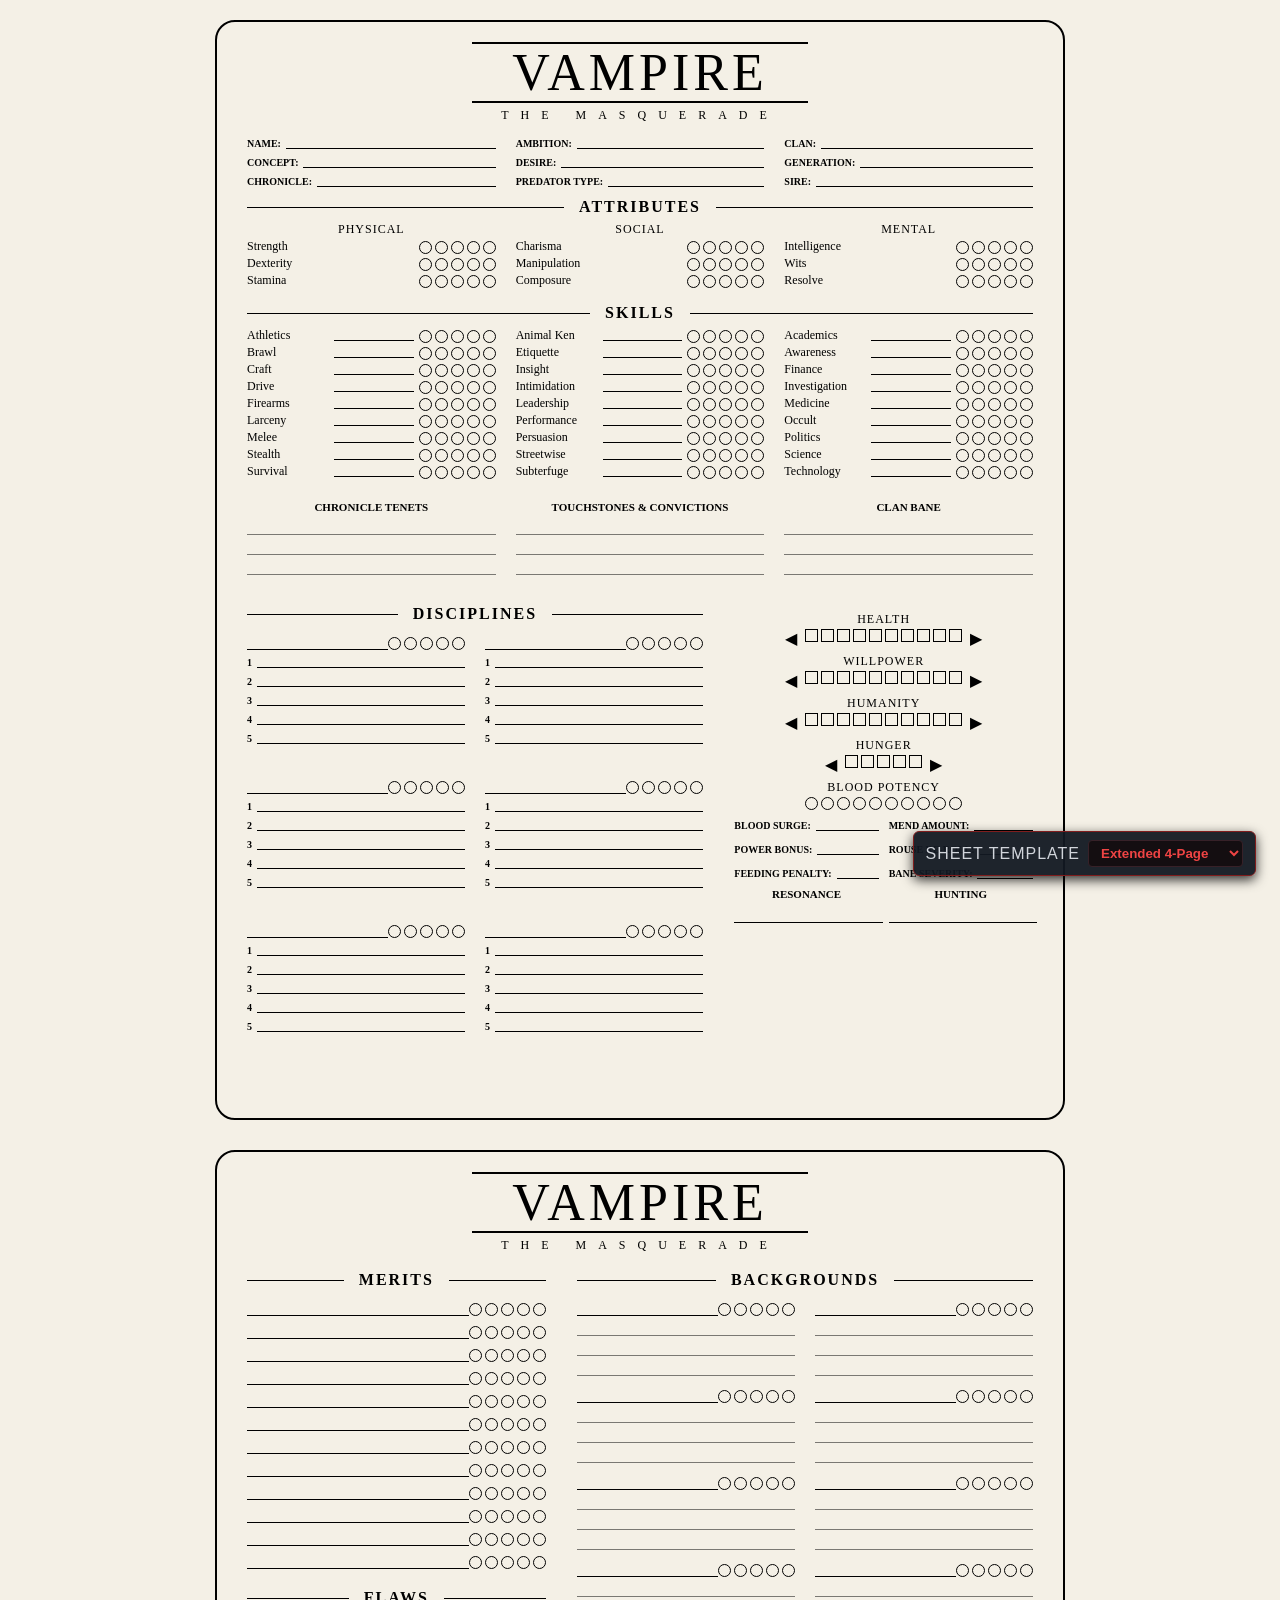
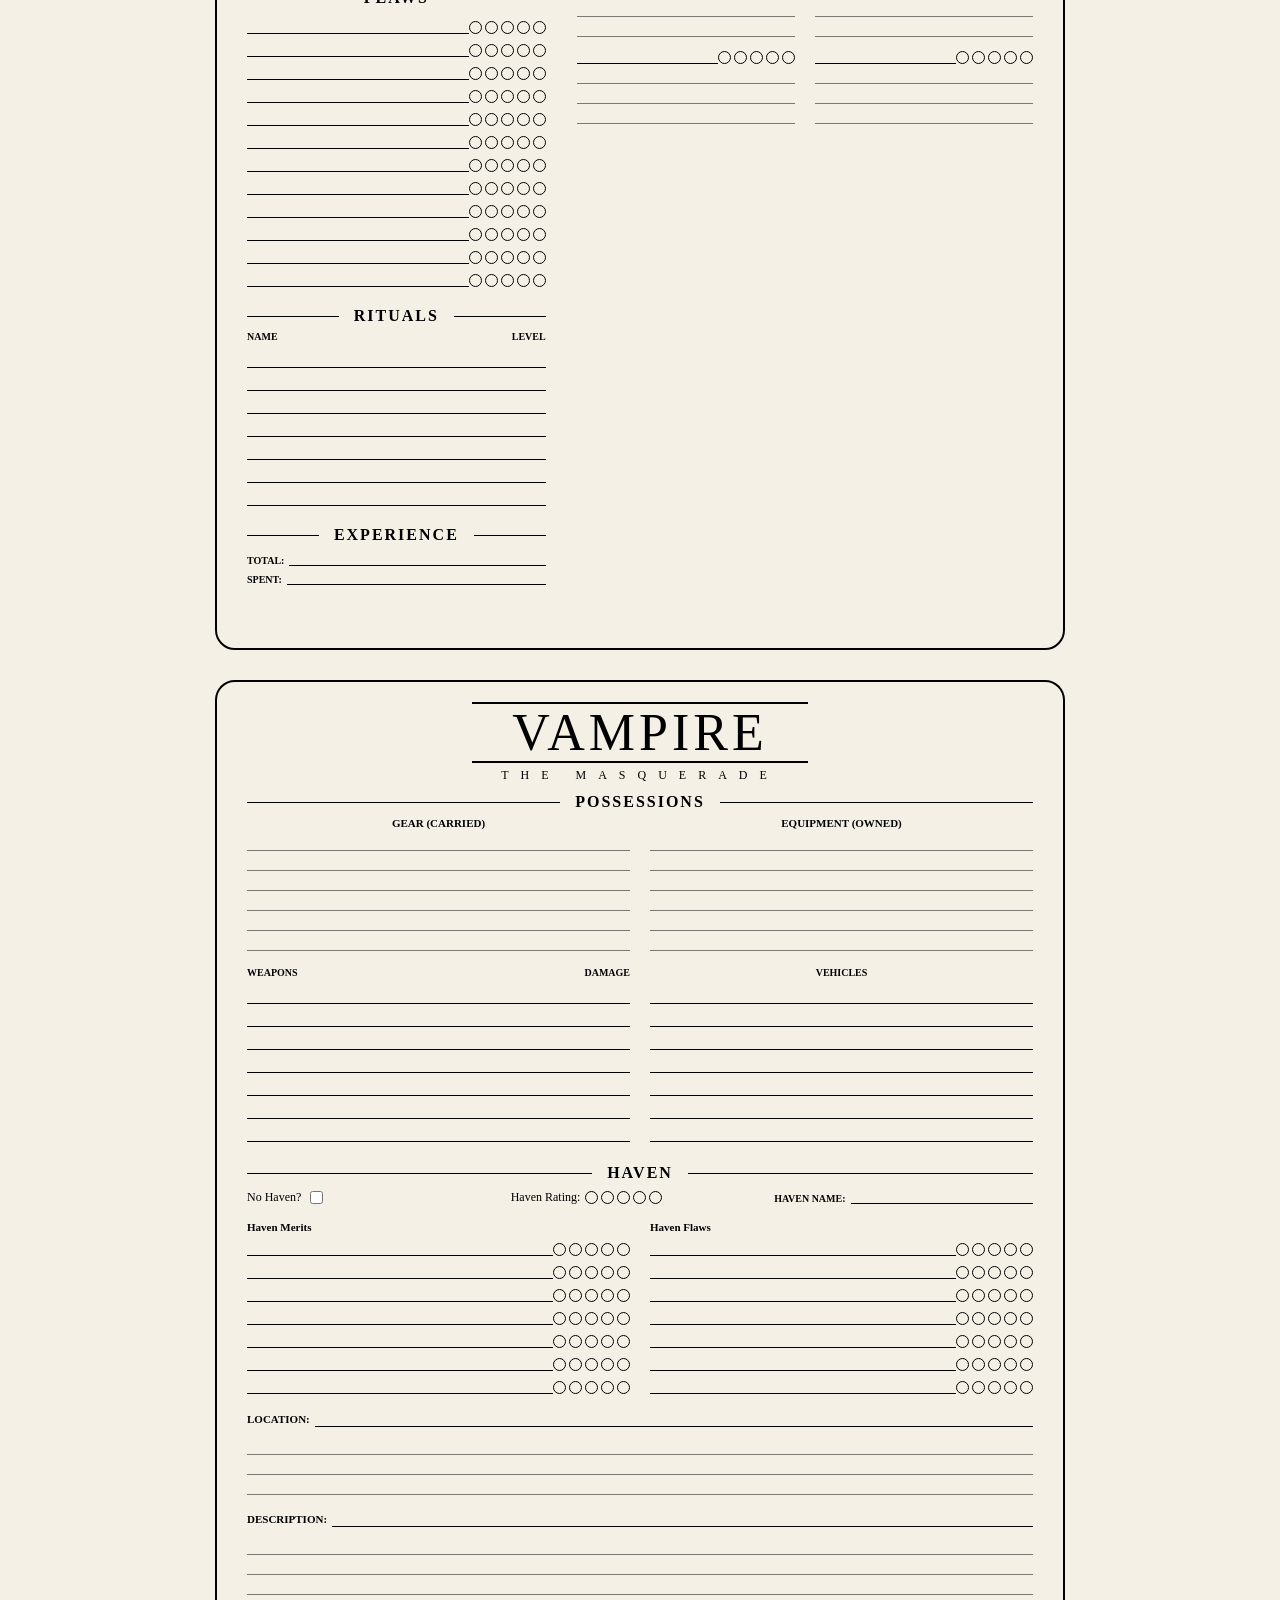
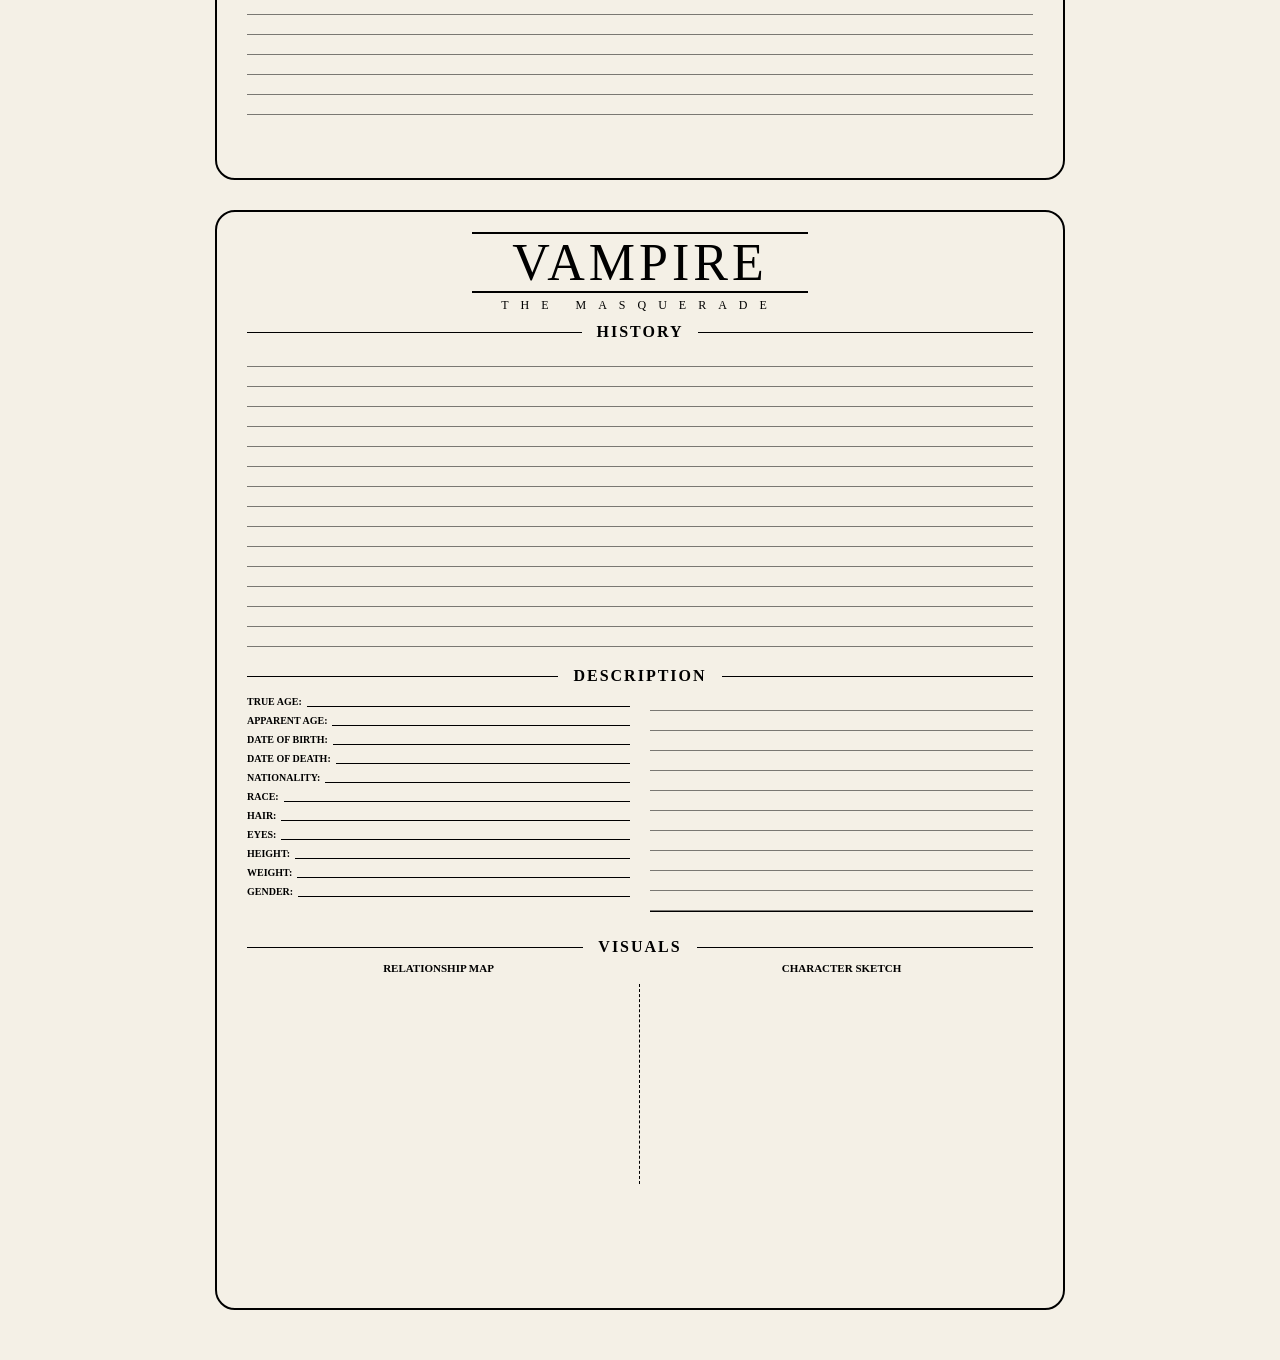
==== sheets/V5-Character-Sheet-4pg.html @ 81e7c58a "Deploy Vampire: The Masquerade (V5) Elysium VTT (2026-11-02T22:08:24.750Z)" ====
<!DOCTYPE html><html lang="en"><head>
    <meta charset="UTF-8">
    <title>V5 Character Sheet 4-Page (Clean)</title>
    <link rel="stylesheet" href="v5-styles.css?v=2">
    <script src="../js/github-cloud-adapter.js"></script>
    <script src="v5-scripts.js?v=42"></script>
</head>
<body>
    
    <div class="sheet-page">
        <div class="sheet-border">
            <div class="vampire-logo">
                <h1>Vampire</h1>
                <p>The Masquerade</p>
            </div>
            
            <div class="grid-top">
                <div>
                    <div class="input-line"><label>Name:</label><input type="text" id="name"></div>
                    <div class="input-line"><label>Concept:</label><input type="text" id="concept"></div>
                    <div class="input-line"><label>Chronicle:</label><input type="text" id="chronicle"></div>
                </div>
                <div>
                    <div class="input-line"><label>Ambition:</label><input type="text" id="ambition"></div>
                    <div class="input-line"><label>Desire:</label><input type="text" id="desire"></div>
                    <div class="input-line"><label>Predator Type:</label><input type="text" id="predator_type"></div>
                </div>
                <div>
                    <div class="input-line"><label>Clan:</label><input type="text" id="clan"></div>
                    <div class="input-line"><label>Generation:</label><input type="text" id="generation"></div>
                    <div class="input-line"><label>Sire:</label><input type="text" id="sire"></div>
                </div>
            </div>

            <div class="section-header"><span>Attributes</span></div>
            <div class="grid-3">
                <div class="center-dots">
                    <label>Physical</label>
                    <div class="dot-row" style="width:100%;"><span>Strength</span> <div class="dot-group" data-max="5" id="strength"></div></div>
                    <div class="dot-row" style="width:100%;"><span>Dexterity</span> <div class="dot-group" data-max="5" id="dexterity"></div></div>
                    <div class="dot-row" style="width:100%;"><span>Stamina</span> <div class="dot-group" data-max="5" id="stamina"></div></div>
                </div>
                <div class="center-dots">
                    <label>Social</label>
                    <div class="dot-row" style="width:100%;"><span>Charisma</span> <div class="dot-group" data-max="5" id="charisma"></div></div>
                    <div class="dot-row" style="width:100%;"><span>Manipulation</span> <div class="dot-group" data-max="5" id="manipulation"></div></div>
                    <div class="dot-row" style="width:100%;"><span>Composure</span> <div class="dot-group" data-max="5" id="composure"></div></div>
                </div>
                <div class="center-dots">
                    <label>Mental</label>
                    <div class="dot-row" style="width:100%;"><span>Intelligence</span> <div class="dot-group" data-max="5" id="intelligence"></div></div>
                    <div class="dot-row" style="width:100%;"><span>Wits</span> <div class="dot-group" data-max="5" id="wits"></div></div>
                    <div class="dot-row" style="width:100%;"><span>Resolve</span> <div class="dot-group" data-max="5" id="resolve"></div></div>
                </div>
            </div>

            <div class="section-header"><span>Skills</span></div>
            <div class="grid-3">
                <div>
                    <div class="dot-row"><span>Athletics</span><input type="text" class="line-fill" id="athletics_specialty"><div class="dot-group" data-max="5" id="athletics"></div></div>
                    <div class="dot-row"><span>Brawl</span><input type="text" class="line-fill" id="brawl_specialty"><div class="dot-group" data-max="5" id="brawl"></div></div>
                    <div class="dot-row"><span>Craft</span><input type="text" class="line-fill" id="craft_specialty"><div class="dot-group" data-max="5" id="craft"></div></div>
                    <div class="dot-row"><span>Drive</span><input type="text" class="line-fill" id="drive_specialty"><div class="dot-group" data-max="5" id="drive"></div></div>
                    <div class="dot-row"><span>Firearms</span><input type="text" class="line-fill" id="firearms_specialty"><div class="dot-group" data-max="5" id="firearms"></div></div>
                    <div class="dot-row"><span>Larceny</span><input type="text" class="line-fill" id="larceny_specialty"><div class="dot-group" data-max="5" id="larceny"></div></div>
                    <div class="dot-row"><span>Melee</span><input type="text" class="line-fill" id="melee_specialty"><div class="dot-group" data-max="5" id="melee"></div></div>
                    <div class="dot-row"><span>Stealth</span><input type="text" class="line-fill" id="stealth_specialty"><div class="dot-group" data-max="5" id="stealth"></div></div>
                    <div class="dot-row"><span>Survival</span><input type="text" class="line-fill" id="survival_specialty"><div class="dot-group" data-max="5" id="survival"></div></div>
                </div>
                <div>
                    <div class="dot-row"><span>Animal Ken</span><input type="text" class="line-fill" id="animal_ken_specialty"><div class="dot-group" data-max="5" id="animal_ken"></div></div>
                    <div class="dot-row"><span>Etiquette</span><input type="text" class="line-fill" id="etiquette_specialty"><div class="dot-group" data-max="5" id="etiquette"></div></div>
                    <div class="dot-row"><span>Insight</span><input type="text" class="line-fill" id="insight_specialty"><div class="dot-group" data-max="5" id="insight"></div></div>
                    <div class="dot-row"><span>Intimidation</span><input type="text" class="line-fill" id="intimidation_specialty"><div class="dot-group" data-max="5" id="intimidation"></div></div>
                    <div class="dot-row"><span>Leadership</span><input type="text" class="line-fill" id="leadership_specialty"><div class="dot-group" data-max="5" id="leadership"></div></div>
                    <div class="dot-row"><span>Performance</span><input type="text" class="line-fill" id="performance_specialty"><div class="dot-group" data-max="5" id="performance"></div></div>
                    <div class="dot-row"><span>Persuasion</span><input type="text" class="line-fill" id="persuasion_specialty"><div class="dot-group" data-max="5" id="persuasion"></div></div>
                    <div class="dot-row"><span>Streetwise</span><input type="text" class="line-fill" id="streetwise_specialty"><div class="dot-group" data-max="5" id="streetwise"></div></div>
                    <div class="dot-row"><span>Subterfuge</span><input type="text" class="line-fill" id="subterfuge_specialty"><div class="dot-group" data-max="5" id="subterfuge"></div></div>
                </div>
                <div>
                    <div class="dot-row"><span>Academics</span><input type="text" class="line-fill" id="academics_specialty"><div class="dot-group" data-max="5" id="academics"></div></div>
                    <div class="dot-row"><span>Awareness</span><input type="text" class="line-fill" id="awareness_specialty"><div class="dot-group" data-max="5" id="awareness"></div></div>
                    <div class="dot-row"><span>Finance</span><input type="text" class="line-fill" id="finance_specialty"><div class="dot-group" data-max="5" id="finance"></div></div>
                    <div class="dot-row"><span>Investigation</span><input type="text" class="line-fill" id="investigation_specialty"><div class="dot-group" data-max="5" id="investigation"></div></div>
                    <div class="dot-row"><span>Medicine</span><input type="text" class="line-fill" id="medicine_specialty"><div class="dot-group" data-max="5" id="medicine"></div></div>
                    <div class="dot-row"><span>Occult</span><input type="text" class="line-fill" id="occult_specialty"><div class="dot-group" data-max="5" id="occult"></div></div>
                    <div class="dot-row"><span>Politics</span><input type="text" class="line-fill" id="politics_specialty"><div class="dot-group" data-max="5" id="politics"></div></div>
                    <div class="dot-row"><span>Science</span><input type="text" class="line-fill" id="science_specialty"><div class="dot-group" data-max="5" id="science"></div></div>
                    <div class="dot-row"><span>Technology</span><input type="text" class="line-fill" id="technology_specialty"><div class="dot-group" data-max="5" id="technology"></div></div>
                </div>
            </div>

            <div class="grid-3" style="margin-top: 20px;">
                <div class="paragraph-box"><label>Chronicle Tenets</label><textarea style="height: 70px;" id="chronicle_tenets"></textarea></div>
                <div class="paragraph-box"><label>Touchstones &amp; Convictions</label><textarea style="height: 70px;" id="touchstones_convictions"></textarea></div>
                <div class="paragraph-box"><label>Clan Bane</label><textarea style="height: 70px;" id="clan_bane"></textarea></div>
            </div>

            <div class="grid-60-40">
                <div>
                    <div class="section-header"><span>Disciplines</span></div>
                    <div class="grid-2">
                        
                        <div style="margin-bottom: 6px;">
                            <div class="dot-row"><input type="text" style="flex: 1 1 0px; min-width: 0; width: 0; border:none; border-bottom:1px solid #000; background:transparent; outline:none; height:18px;" id="field_39"><div class="dot-group" data-max="5" id="group_36"></div></div>
                            <div class="input-line"><label>1</label><input type="text" id="1"></div>
                            <div class="input-line"><label>2</label><input type="text" id="2"></div>
                            <div class="input-line"><label>3</label><input type="text" id="3"></div>
                            <div class="input-line"><label>4</label><input type="text" id="4"></div>
                            <div class="input-line"><label>5</label><input type="text" id="5"></div>
                        </div>
                        
                        <div style="margin-bottom: 6px;">
                            <div class="dot-row"><input type="text" style="flex: 1 1 0px; min-width: 0; width: 0; border:none; border-bottom:1px solid #000; background:transparent; outline:none; height:18px;" id="field_45"><div class="dot-group" data-max="5" id="group_37"></div></div>
                            <div class="input-line"><label>1</label><input type="text" id="1_1"></div>
                            <div class="input-line"><label>2</label><input type="text" id="2_1"></div>
                            <div class="input-line"><label>3</label><input type="text" id="3_1"></div>
                            <div class="input-line"><label>4</label><input type="text" id="4_1"></div>
                            <div class="input-line"><label>5</label><input type="text" id="5_1"></div>
                        </div>
                        
                        <div style="margin-bottom: 6px;">
                            <div class="dot-row"><input type="text" style="flex: 1 1 0px; min-width: 0; width: 0; border:none; border-bottom:1px solid #000; background:transparent; outline:none; height:18px;" id="field_51"><div class="dot-group" data-max="5" id="group_38"></div></div>
                            <div class="input-line"><label>1</label><input type="text" id="1_2"></div>
                            <div class="input-line"><label>2</label><input type="text" id="2_2"></div>
                            <div class="input-line"><label>3</label><input type="text" id="3_2"></div>
                            <div class="input-line"><label>4</label><input type="text" id="4_2"></div>
                            <div class="input-line"><label>5</label><input type="text" id="5_2"></div>
                        </div>
                        
                        <div style="margin-bottom: 6px;">
                            <div class="dot-row"><input type="text" style="flex: 1 1 0px; min-width: 0; width: 0; border:none; border-bottom:1px solid #000; background:transparent; outline:none; height:18px;" id="field_57"><div class="dot-group" data-max="5" id="group_39"></div></div>
                            <div class="input-line"><label>1</label><input type="text" id="1_3"></div>
                            <div class="input-line"><label>2</label><input type="text" id="2_3"></div>
                            <div class="input-line"><label>3</label><input type="text" id="3_3"></div>
                            <div class="input-line"><label>4</label><input type="text" id="4_3"></div>
                            <div class="input-line"><label>5</label><input type="text" id="5_3"></div>
                        </div>
                        
                        <div style="margin-bottom: 6px;">
                            <div class="dot-row"><input type="text" style="flex: 1 1 0px; min-width: 0; width: 0; border:none; border-bottom:1px solid #000; background:transparent; outline:none; height:18px;" id="field_63"><div class="dot-group" data-max="5" id="group_40"></div></div>
                            <div class="input-line"><label>1</label><input type="text" id="1_4"></div>
                            <div class="input-line"><label>2</label><input type="text" id="2_4"></div>
                            <div class="input-line"><label>3</label><input type="text" id="3_4"></div>
                            <div class="input-line"><label>4</label><input type="text" id="4_4"></div>
                            <div class="input-line"><label>5</label><input type="text" id="5_4"></div>
                        </div>
                        
                        <div style="margin-bottom: 6px;">
                            <div class="dot-row"><input type="text" style="flex: 1 1 0px; min-width: 0; width: 0; border:none; border-bottom:1px solid #000; background:transparent; outline:none; height:18px;" id="field_69"><div class="dot-group" data-max="5" id="group_41"></div></div>
                            <div class="input-line"><label>1</label><input type="text" id="1_5"></div>
                            <div class="input-line"><label>2</label><input type="text" id="2_5"></div>
                            <div class="input-line"><label>3</label><input type="text" id="3_5"></div>
                            <div class="input-line"><label>4</label><input type="text" id="4_5"></div>
                            <div class="input-line"><label>5</label><input type="text" id="5_5"></div>
                        </div>
                        
                    </div>
                </div>
                <div>
                    <div style="height: 15px;"></div>
                    <div class="center-dots">
                        <label>Health</label>
                        <div class="dot-group square-group" data-max="10" id="health_states"></div>
                    </div>
                    <div class="center-dots">
                        <label>Willpower</label>
                        <div class="dot-group square-group" data-max="10" id="willpower_states"></div>
                    </div>
                    <div class="center-dots">
                        <label>Humanity</label>
                        <div class="dot-group square-group" data-max="10" id="humanity_states"></div>
                    </div>
                    <div class="center-dots">
                        <label>Hunger</label>
                        <div class="dot-group square-group" data-max="5" id="hunger"></div>
                    </div>
                    <div class="center-dots" style="margin-bottom: 5px;">
                        <label>Blood Potency</label>
                        <div class="dot-group" data-max="10" id="blood_potency"></div>
                    </div>
                    <div class="grid-2" style="gap: 10px; margin-bottom: 5px;">
                        <div class="input-line"><label>Blood Surge:</label><input type="text" id="blood_surge"></div>
                        <div class="input-line"><label>Mend Amount:</label><input type="text" id="mend_amount"></div>
                    </div>
                    <div class="grid-2" style="gap: 10px; margin-bottom: 5px;">
                        <div class="input-line"><label>Power Bonus:</label><input type="text" id="power_bonus"></div>
                        <div class="input-line"><label>Rouse Re-Roll:</label><input type="text" id="rouse_reroll"></div>
                    </div>
                    <div class="grid-2" style="gap: 10px; margin-bottom: 6px;">
                        <div class="input-line"><label>Feeding Penalty:</label><input type="text" id="feeding_penalty"></div>
                        <div class="input-line"><label>Bane Severity:</label><input type="text" id="bane_severity"></div>
                    </div>
                    <div class="grid-2" style="gap: 10px;">
                        <div class="paragraph-box"><label>Resonance</label><input type="text" style="width:100%; border:none; border-bottom:1px solid #000; background:transparent; outline:none; height:18px;" id="resonance"></div>
                        <div class="paragraph-box"><label>Hunting</label><input type="text" style="width:100%; border:none; border-bottom:1px solid #000; background:transparent; outline:none; height:18px;" id="hunting"></div>
                    </div>
                </div>
            </div>
        </div>
    </div>

    
    <div class="sheet-page">
        <div class="sheet-border">
            <div class="vampire-logo">
                <h1>Vampire</h1>
                <p>The Masquerade</p>
            </div>
            
            <div class="grid-40-60">
                <div>
                    <div class="section-header"><span>Merits</span></div>
                    <div class="dot-row"><input type="text" style="flex: 1 1 0px; min-width: 0; width: 0; border:none; border-bottom:1px solid #000; background:transparent; outline:none; height:18px;" id="merit_name_1"><div class="dot-group" data-max="5" id="merit_rating_1"></div></div><div class="dot-row"><input type="text" style="flex: 1 1 0px; min-width: 0; width: 0; border:none; border-bottom:1px solid #000; background:transparent; outline:none; height:18px;" id="merit_name_2"><div class="dot-group" data-max="5" id="merit_rating_2"></div></div><div class="dot-row"><input type="text" style="flex: 1 1 0px; min-width: 0; width: 0; border:none; border-bottom:1px solid #000; background:transparent; outline:none; height:18px;" id="merit_name_3"><div class="dot-group" data-max="5" id="merit_rating_3"></div></div><div class="dot-row"><input type="text" style="flex: 1 1 0px; min-width: 0; width: 0; border:none; border-bottom:1px solid #000; background:transparent; outline:none; height:18px;" id="merit_name_4"><div class="dot-group" data-max="5" id="merit_rating_4"></div></div><div class="dot-row"><input type="text" style="flex: 1 1 0px; min-width: 0; width: 0; border:none; border-bottom:1px solid #000; background:transparent; outline:none; height:18px;" id="merit_name_5"><div class="dot-group" data-max="5" id="merit_rating_5"></div></div><div class="dot-row"><input type="text" style="flex: 1 1 0px; min-width: 0; width: 0; border:none; border-bottom:1px solid #000; background:transparent; outline:none; height:18px;" id="merit_name_6"><div class="dot-group" data-max="5" id="merit_rating_6"></div></div><div class="dot-row"><input type="text" style="flex: 1 1 0px; min-width: 0; width: 0; border:none; border-bottom:1px solid #000; background:transparent; outline:none; height:18px;" id="merit_name_7"><div class="dot-group" data-max="5" id="merit_rating_7"></div></div><div class="dot-row"><input type="text" style="flex: 1 1 0px; min-width: 0; width: 0; border:none; border-bottom:1px solid #000; background:transparent; outline:none; height:18px;" id="merit_name_8"><div class="dot-group" data-max="5" id="merit_rating_8"></div></div><div class="dot-row"><input type="text" style="flex: 1 1 0px; min-width: 0; width: 0; border:none; border-bottom:1px solid #000; background:transparent; outline:none; height:18px;" id="merit_name_9"><div class="dot-group" data-max="5" id="merit_rating_9"></div></div><div class="dot-row"><input type="text" style="flex: 1 1 0px; min-width: 0; width: 0; border:none; border-bottom:1px solid #000; background:transparent; outline:none; height:18px;" id="merit_name_10"><div class="dot-group" data-max="5" id="merit_rating_10"></div></div><div class="dot-row"><input type="text" style="flex: 1 1 0px; min-width: 0; width: 0; border:none; border-bottom:1px solid #000; background:transparent; outline:none; height:18px;" id="merit_name_11"><div class="dot-group" data-max="5" id="merit_rating_11"></div></div><div class="dot-row"><input type="text" style="flex: 1 1 0px; min-width: 0; width: 0; border:none; border-bottom:1px solid #000; background:transparent; outline:none; height:18px;" id="merit_name_12"><div class="dot-group" data-max="5" id="merit_rating_12"></div></div>
                    
                    <div class="section-header" style="margin-top:20px;"><span>Flaws</span></div>
                    <div class="dot-row"><input type="text" style="flex: 1 1 0px; min-width: 0; width: 0; border:none; border-bottom:1px solid #000; background:transparent; outline:none; height:18px;" id="flaw_name_1"><div class="dot-group" data-max="5" id="flaw_rating_1"></div></div><div class="dot-row"><input type="text" style="flex: 1 1 0px; min-width: 0; width: 0; border:none; border-bottom:1px solid #000; background:transparent; outline:none; height:18px;" id="flaw_name_2"><div class="dot-group" data-max="5" id="flaw_rating_2"></div></div><div class="dot-row"><input type="text" style="flex: 1 1 0px; min-width: 0; width: 0; border:none; border-bottom:1px solid #000; background:transparent; outline:none; height:18px;" id="flaw_name_3"><div class="dot-group" data-max="5" id="flaw_rating_3"></div></div><div class="dot-row"><input type="text" style="flex: 1 1 0px; min-width: 0; width: 0; border:none; border-bottom:1px solid #000; background:transparent; outline:none; height:18px;" id="flaw_name_4"><div class="dot-group" data-max="5" id="flaw_rating_4"></div></div><div class="dot-row"><input type="text" style="flex: 1 1 0px; min-width: 0; width: 0; border:none; border-bottom:1px solid #000; background:transparent; outline:none; height:18px;" id="flaw_name_5"><div class="dot-group" data-max="5" id="flaw_rating_5"></div></div><div class="dot-row"><input type="text" style="flex: 1 1 0px; min-width: 0; width: 0; border:none; border-bottom:1px solid #000; background:transparent; outline:none; height:18px;" id="flaw_name_6"><div class="dot-group" data-max="5" id="flaw_rating_6"></div></div><div class="dot-row"><input type="text" style="flex: 1 1 0px; min-width: 0; width: 0; border:none; border-bottom:1px solid #000; background:transparent; outline:none; height:18px;" id="flaw_name_7"><div class="dot-group" data-max="5" id="flaw_rating_7"></div></div><div class="dot-row"><input type="text" style="flex: 1 1 0px; min-width: 0; width: 0; border:none; border-bottom:1px solid #000; background:transparent; outline:none; height:18px;" id="flaw_name_8"><div class="dot-group" data-max="5" id="flaw_rating_8"></div></div><div class="dot-row"><input type="text" style="flex: 1 1 0px; min-width: 0; width: 0; border:none; border-bottom:1px solid #000; background:transparent; outline:none; height:18px;" id="flaw_name_9"><div class="dot-group" data-max="5" id="flaw_rating_9"></div></div><div class="dot-row"><input type="text" style="flex: 1 1 0px; min-width: 0; width: 0; border:none; border-bottom:1px solid #000; background:transparent; outline:none; height:18px;" id="flaw_name_10"><div class="dot-group" data-max="5" id="flaw_rating_10"></div></div><div class="dot-row"><input type="text" style="flex: 1 1 0px; min-width: 0; width: 0; border:none; border-bottom:1px solid #000; background:transparent; outline:none; height:18px;" id="flaw_name_11"><div class="dot-group" data-max="5" id="flaw_rating_11"></div></div><div class="dot-row"><input type="text" style="flex: 1 1 0px; min-width: 0; width: 0; border:none; border-bottom:1px solid #000; background:transparent; outline:none; height:18px;" id="flaw_name_12"><div class="dot-group" data-max="5" id="flaw_rating_12"></div></div>
                    
                    <div class="section-header" style="margin-top:20px;"><span>Rituals</span></div>
                    <div style="display:flex; justify-content:space-between; font-weight:bold; font-size:10px; margin-bottom:5px;"><span>NAME</span><span>LEVEL</span></div>
                    <div class="dot-row"><input type="text" style="flex: 1 1 0px; min-width: 0; width: 0; border:none; border-bottom:1px solid #000; background:transparent; outline:none; height:18px;" id="name_1"><input type="text" style="flex: 0 0 30px; width:30px; border:none; border-bottom:1px solid #000; background:transparent; outline:none; text-align:center;" id="name_2"></div><div class="dot-row"><input type="text" style="flex: 1 1 0px; min-width: 0; width: 0; border:none; border-bottom:1px solid #000; background:transparent; outline:none; height:18px;" id="name_3"><input type="text" style="flex: 0 0 30px; width:30px; border:none; border-bottom:1px solid #000; background:transparent; outline:none; text-align:center;" id="name_4"></div><div class="dot-row"><input type="text" style="flex: 1 1 0px; min-width: 0; width: 0; border:none; border-bottom:1px solid #000; background:transparent; outline:none; height:18px;" id="name_5"><input type="text" style="flex: 0 0 30px; width:30px; border:none; border-bottom:1px solid #000; background:transparent; outline:none; text-align:center;" id="name_6"></div><div class="dot-row"><input type="text" style="flex: 1 1 0px; min-width: 0; width: 0; border:none; border-bottom:1px solid #000; background:transparent; outline:none; height:18px;" id="name_7"><input type="text" style="flex: 0 0 30px; width:30px; border:none; border-bottom:1px solid #000; background:transparent; outline:none; text-align:center;" id="name_8"></div><div class="dot-row"><input type="text" style="flex: 1 1 0px; min-width: 0; width: 0; border:none; border-bottom:1px solid #000; background:transparent; outline:none; height:18px;" id="name_9"><input type="text" style="flex: 0 0 30px; width:30px; border:none; border-bottom:1px solid #000; background:transparent; outline:none; text-align:center;" id="name_10"></div><div class="dot-row"><input type="text" style="flex: 1 1 0px; min-width: 0; width: 0; border:none; border-bottom:1px solid #000; background:transparent; outline:none; height:18px;" id="name_11"><input type="text" style="flex: 0 0 30px; width:30px; border:none; border-bottom:1px solid #000; background:transparent; outline:none; text-align:center;" id="name_12"></div><div class="dot-row"><input type="text" style="flex: 1 1 0px; min-width: 0; width: 0; border:none; border-bottom:1px solid #000; background:transparent; outline:none; height:18px;" id="name_13"><input type="text" style="flex: 0 0 30px; width:30px; border:none; border-bottom:1px solid #000; background:transparent; outline:none; text-align:center;" id="name_14"></div>
                    
                    <div class="section-header" style="margin-top:20px;"><span>Experience</span></div>
                    <div class="input-line"><label>Total:</label><input type="text" id="total"></div>
                    <div class="input-line"><label>Spent:</label><input type="text" id="spent"></div>
                </div>
                <div>
                    <div class="section-header"><span>Backgrounds</span></div>
                    <div class="grid-2">
                        <div>
                            
                            <div class="background-block paragraph-box">
                                <div class="dot-row"><input type="text" style="flex: 1 1 0px; min-width: 0; width: 0; border:none; border-bottom:1px solid #000; background:transparent; outline:none; height:18px;" id="background_name_1"><div class="dot-group" data-max="5" id="background_rating_1"></div></div>
                                <textarea id="background_desc_1"></textarea>
                            </div>
                            
                            <div class="background-block paragraph-box">
                                <div class="dot-row"><input type="text" style="flex: 1 1 0px; min-width: 0; width: 0; border:none; border-bottom:1px solid #000; background:transparent; outline:none; height:18px;" id="background_name_2"><div class="dot-group" data-max="5" id="background_rating_2"></div></div>
                                <textarea id="background_desc_2"></textarea>
                            </div>
                            
                            <div class="background-block paragraph-box">
                                <div class="dot-row"><input type="text" style="flex: 1 1 0px; min-width: 0; width: 0; border:none; border-bottom:1px solid #000; background:transparent; outline:none; height:18px;" id="background_name_3"><div class="dot-group" data-max="5" id="background_rating_3"></div></div>
                                <textarea id="background_desc_3"></textarea>
                            </div>
                            
                            <div class="background-block paragraph-box">
                                <div class="dot-row"><input type="text" style="flex: 1 1 0px; min-width: 0; width: 0; border:none; border-bottom:1px solid #000; background:transparent; outline:none; height:18px;" id="background_name_4"><div class="dot-group" data-max="5" id="background_rating_4"></div></div>
                                <textarea id="background_desc_4"></textarea>
                            </div>
                            
                            <div class="background-block paragraph-box">
                                <div class="dot-row"><input type="text" style="flex: 1 1 0px; min-width: 0; width: 0; border:none; border-bottom:1px solid #000; background:transparent; outline:none; height:18px;" id="background_name_5"><div class="dot-group" data-max="5" id="background_rating_5"></div></div>
                                <textarea id="background_desc_5"></textarea>
                            </div>
                            
                        </div>
                        <div>
                            
                            <div class="background-block paragraph-box">
                                <div class="dot-row"><input type="text" style="flex: 1 1 0px; min-width: 0; width: 0; border:none; border-bottom:1px solid #000; background:transparent; outline:none; height:18px;" id="background_name_6"><div class="dot-group" data-max="5" id="background_rating_6"></div></div>
                                <textarea id="background_desc_6"></textarea>
                            </div>
                            
                            <div class="background-block paragraph-box">
                                <div class="dot-row"><input type="text" style="flex: 1 1 0px; min-width: 0; width: 0; border:none; border-bottom:1px solid #000; background:transparent; outline:none; height:18px;" id="background_name_7"><div class="dot-group" data-max="5" id="background_rating_7"></div></div>
                                <textarea id="background_desc_7"></textarea>
                            </div>
                            
                            <div class="background-block paragraph-box">
                                <div class="dot-row"><input type="text" style="flex: 1 1 0px; min-width: 0; width: 0; border:none; border-bottom:1px solid #000; background:transparent; outline:none; height:18px;" id="background_name_8"><div class="dot-group" data-max="5" id="background_rating_8"></div></div>
                                <textarea id="background_desc_8"></textarea>
                            </div>
                            
                            <div class="background-block paragraph-box">
                                <div class="dot-row"><input type="text" style="flex: 1 1 0px; min-width: 0; width: 0; border:none; border-bottom:1px solid #000; background:transparent; outline:none; height:18px;" id="background_name_9"><div class="dot-group" data-max="5" id="background_rating_9"></div></div>
                                <textarea id="background_desc_9"></textarea>
                            </div>
                            
                            <div class="background-block paragraph-box">
                                <div class="dot-row"><input type="text" style="flex: 1 1 0px; min-width: 0; width: 0; border:none; border-bottom:1px solid #000; background:transparent; outline:none; height:18px;" id="background_name_10"><div class="dot-group" data-max="5" id="background_rating_10"></div></div>
                                <textarea id="background_desc_10"></textarea>
                            </div>
                            
                        </div>
                    </div>
                </div>
            </div>
        </div>
    </div>

    
    <div class="sheet-page">
        <div class="sheet-border">
            <div class="vampire-logo">
                <h1>Vampire</h1>
                <p>The Masquerade</p>
            </div>
            
            <div class="section-header"><span>Possessions</span></div>
            <div class="grid-2">
                <div class="paragraph-box"><label>Gear (Carried)</label><textarea style="height: 120px;" id="gear_carried"></textarea></div>
                <div class="paragraph-box"><label>Equipment (Owned)</label><textarea style="height: 120px;" id="equipment_owned"></textarea></div>
            </div>
            <div class="grid-2" style="margin-top: 10px;">
                <div>
                    <div style="display:flex; justify-content:space-between; font-weight:bold; font-size:10px; margin-bottom:5px;"><span>WEAPONS</span><span>DAMAGE</span></div>
                    <div class="dot-row"><input type="text" style="flex: 1 1 0px; min-width: 0; width: 0; border:none; border-bottom:1px solid #000; background:transparent; outline:none; height:18px;" id="weapons"><input type="text" style="flex: 0 0 50px; width:50px; border:none; border-bottom:1px solid #000; background:transparent; outline:none; text-align:center;" id="weapons_1"></div><div class="dot-row"><input type="text" style="flex: 1 1 0px; min-width: 0; width: 0; border:none; border-bottom:1px solid #000; background:transparent; outline:none; height:18px;" id="weapons_2"><input type="text" style="flex: 0 0 50px; width:50px; border:none; border-bottom:1px solid #000; background:transparent; outline:none; text-align:center;" id="weapons_3"></div><div class="dot-row"><input type="text" style="flex: 1 1 0px; min-width: 0; width: 0; border:none; border-bottom:1px solid #000; background:transparent; outline:none; height:18px;" id="weapons_4"><input type="text" style="flex: 0 0 50px; width:50px; border:none; border-bottom:1px solid #000; background:transparent; outline:none; text-align:center;" id="weapons_5"></div><div class="dot-row"><input type="text" style="flex: 1 1 0px; min-width: 0; width: 0; border:none; border-bottom:1px solid #000; background:transparent; outline:none; height:18px;" id="weapons_6"><input type="text" style="flex: 0 0 50px; width:50px; border:none; border-bottom:1px solid #000; background:transparent; outline:none; text-align:center;" id="weapons_7"></div><div class="dot-row"><input type="text" style="flex: 1 1 0px; min-width: 0; width: 0; border:none; border-bottom:1px solid #000; background:transparent; outline:none; height:18px;" id="weapons_8"><input type="text" style="flex: 0 0 50px; width:50px; border:none; border-bottom:1px solid #000; background:transparent; outline:none; text-align:center;" id="weapons_9"></div><div class="dot-row"><input type="text" style="flex: 1 1 0px; min-width: 0; width: 0; border:none; border-bottom:1px solid #000; background:transparent; outline:none; height:18px;" id="weapons_10"><input type="text" style="flex: 0 0 50px; width:50px; border:none; border-bottom:1px solid #000; background:transparent; outline:none; text-align:center;" id="weapons_11"></div><div class="dot-row"><input type="text" style="flex: 1 1 0px; min-width: 0; width: 0; border:none; border-bottom:1px solid #000; background:transparent; outline:none; height:18px;" id="weapons_12"><input type="text" style="flex: 0 0 50px; width:50px; border:none; border-bottom:1px solid #000; background:transparent; outline:none; text-align:center;" id="weapons_13"></div>
                </div>
                <div>
                    <div style="display:flex; justify-content:center; font-weight:bold; font-size:10px; margin-bottom:5px;"><span>VEHICLES</span></div>
                    <div class="dot-row"><input type="text" style="flex: 1 1 0px; min-width: 0; width: 0; border:none; border-bottom:1px solid #000; background:transparent; outline:none; height:18px;" id="vehicles"></div><div class="dot-row"><input type="text" style="flex: 1 1 0px; min-width: 0; width: 0; border:none; border-bottom:1px solid #000; background:transparent; outline:none; height:18px;" id="vehicles_1"></div><div class="dot-row"><input type="text" style="flex: 1 1 0px; min-width: 0; width: 0; border:none; border-bottom:1px solid #000; background:transparent; outline:none; height:18px;" id="vehicles_2"></div><div class="dot-row"><input type="text" style="flex: 1 1 0px; min-width: 0; width: 0; border:none; border-bottom:1px solid #000; background:transparent; outline:none; height:18px;" id="vehicles_3"></div><div class="dot-row"><input type="text" style="flex: 1 1 0px; min-width: 0; width: 0; border:none; border-bottom:1px solid #000; background:transparent; outline:none; height:18px;" id="vehicles_4"></div><div class="dot-row"><input type="text" style="flex: 1 1 0px; min-width: 0; width: 0; border:none; border-bottom:1px solid #000; background:transparent; outline:none; height:18px;" id="vehicles_5"></div><div class="dot-row"><input type="text" style="flex: 1 1 0px; min-width: 0; width: 0; border:none; border-bottom:1px solid #000; background:transparent; outline:none; height:18px;" id="vehicles_6"></div>
                </div>
            </div>
            
            <div class="section-header" style="margin-top:20px;"><span>Haven</span></div>
            <div class="grid-3" style="gap:5px;">
                <div style="display:flex; align-items:center; font-size:12px;"><label style="margin-right:5px;">No Haven?</label><input type="checkbox" id="no_haven"></div>
                <div style="display:flex; align-items:center; font-size:12px;"><label style="margin-right:5px;">Haven Rating:</label><div class="dot-group" data-max="5" id="haven_rating"></div></div>
                <div class="input-line"><label>Haven Name:</label><input type="text" id="haven_name"></div>
            </div>
            <div class="grid-2" style="margin-top:10px;">
                <div>
                    <label style="font-size:11px; font-weight:bold;">Haven Merits</label>
                    <div class="dot-row"><input type="text" style="flex: 1 1 0px; min-width: 0; width: 0; border:none; border-bottom:1px solid #000; background:transparent; outline:none; height:18px;" id="field_168"><div class="dot-group" data-max="5" id="group_82"></div></div><div class="dot-row"><input type="text" style="flex: 1 1 0px; min-width: 0; width: 0; border:none; border-bottom:1px solid #000; background:transparent; outline:none; height:18px;" id="field_169"><div class="dot-group" data-max="5" id="group_83"></div></div><div class="dot-row"><input type="text" style="flex: 1 1 0px; min-width: 0; width: 0; border:none; border-bottom:1px solid #000; background:transparent; outline:none; height:18px;" id="field_170"><div class="dot-group" data-max="5" id="group_84"></div></div><div class="dot-row"><input type="text" style="flex: 1 1 0px; min-width: 0; width: 0; border:none; border-bottom:1px solid #000; background:transparent; outline:none; height:18px;" id="field_171"><div class="dot-group" data-max="5" id="group_85"></div></div><div class="dot-row"><input type="text" style="flex: 1 1 0px; min-width: 0; width: 0; border:none; border-bottom:1px solid #000; background:transparent; outline:none; height:18px;" id="field_172"><div class="dot-group" data-max="5" id="group_86"></div></div><div class="dot-row"><input type="text" style="flex: 1 1 0px; min-width: 0; width: 0; border:none; border-bottom:1px solid #000; background:transparent; outline:none; height:18px;" id="field_173"><div class="dot-group" data-max="5" id="group_87"></div></div><div class="dot-row"><input type="text" style="flex: 1 1 0px; min-width: 0; width: 0; border:none; border-bottom:1px solid #000; background:transparent; outline:none; height:18px;" id="field_174"><div class="dot-group" data-max="5" id="group_88"></div></div>
                </div>
                <div>
                    <label style="font-size:11px; font-weight:bold;">Haven Flaws</label>
                    <div class="dot-row"><input type="text" style="flex: 1 1 0px; min-width: 0; width: 0; border:none; border-bottom:1px solid #000; background:transparent; outline:none; height:18px;" id="field_175"><div class="dot-group" data-max="5" id="group_89"></div></div><div class="dot-row"><input type="text" style="flex: 1 1 0px; min-width: 0; width: 0; border:none; border-bottom:1px solid #000; background:transparent; outline:none; height:18px;" id="field_176"><div class="dot-group" data-max="5" id="group_90"></div></div><div class="dot-row"><input type="text" style="flex: 1 1 0px; min-width: 0; width: 0; border:none; border-bottom:1px solid #000; background:transparent; outline:none; height:18px;" id="field_177"><div class="dot-group" data-max="5" id="group_91"></div></div><div class="dot-row"><input type="text" style="flex: 1 1 0px; min-width: 0; width: 0; border:none; border-bottom:1px solid #000; background:transparent; outline:none; height:18px;" id="field_178"><div class="dot-group" data-max="5" id="group_92"></div></div><div class="dot-row"><input type="text" style="flex: 1 1 0px; min-width: 0; width: 0; border:none; border-bottom:1px solid #000; background:transparent; outline:none; height:18px;" id="field_179"><div class="dot-group" data-max="5" id="group_93"></div></div><div class="dot-row"><input type="text" style="flex: 1 1 0px; min-width: 0; width: 0; border:none; border-bottom:1px solid #000; background:transparent; outline:none; height:18px;" id="field_180"><div class="dot-group" data-max="5" id="group_94"></div></div><div class="dot-row"><input type="text" style="flex: 1 1 0px; min-width: 0; width: 0; border:none; border-bottom:1px solid #000; background:transparent; outline:none; height:18px;" id="field_181"><div class="dot-group" data-max="5" id="group_95"></div></div>
                </div>
            </div>
            
            <div class="paragraph-box" style="margin-top: 15px;">
                <div class="input-line"><label>Location:</label><input type="text" id="location"></div>
                <textarea style="height: 70px; margin-top:5px;" id="location_1"></textarea>
            </div>
            <div class="paragraph-box">
                <div class="input-line"><label>Description:</label><input type="text" id="description"></div>
                <textarea style="height: 180px; margin-top:5px;" id="description_1"></textarea>
            </div>
        </div>
    </div>

    
    <div class="sheet-page">
        <div class="sheet-border">
            <div class="vampire-logo">
                <h1>Vampire</h1>
                <p>The Masquerade</p>
            </div>
            
            <div class="section-header"><span>History</span></div>
            <div class="paragraph-box"><textarea style="height: 300px;" id="history"></textarea></div>
            
            <div class="section-header" style="margin-top:20px;"><span>Description</span></div>
            <div class="grid-2">
                <div>
                    <div class="input-line"><label>True Age:</label><input type="text" style="text-align:right;" id="true_age"></div>
                    <div class="input-line"><label>Apparent Age:</label><input type="text" style="text-align:right;" id="apparent_age"></div>
                    <div class="input-line"><label>Date of Birth:</label><input type="text" style="text-align:right;" id="date_of_birth"></div>
                    <div class="input-line"><label>Date of Death:</label><input type="text" style="text-align:right;" id="date_of_death"></div>
                    <div class="input-line"><label>Nationality:</label><input type="text" style="text-align: right;" id="nationality"></div>
                    <div class="input-line"><label>Race:</label><input type="text" style="text-align: right;" id="race"></div>
                    <div class="input-line"><label>Hair:</label><input type="text" style="text-align: right;" id="hair"></div>
                    <div class="input-line"><label>Eyes:</label><input type="text" style="text-align: right;" id="eyes"></div>
                    <div class="input-line"><label>Height:</label><input type="text" style="text-align: right;" id="height"></div>
                    <div class="input-line"><label>Weight:</label><input type="text" style="text-align: right;" id="weight"></div>
                    <div class="input-line"><label>Gender:</label><input type="text" style="text-align: right;" id="gender"></div>
                </div>
                <div class="paragraph-box"><textarea style="height: 220px; border-bottom: 1px solid #000;" id="true_age_1"></textarea></div>
            </div>
            
            <div class="section-header" style="margin-top:20px;"><span>Visuals</span></div>
            <div class="grid-2">
                <div style="text-align:center; font-size:11px; font-weight:bold;">RELATIONSHIP MAP</div>
                <div style="text-align:center; font-size:11px; font-weight:bold;">CHARACTER SKETCH</div>
            </div>
            <div style="height: 200px; border-left: 1px dashed #000; margin: 10px auto; width: 1px;"></div>
        </div>
    </div>



</body></html>
---- sheets/v5-styles.css ----
body {
    background-color: #f4f0e6;
    color: #000;
    font-family: "Times New Roman", Times, serif;
    margin: 0;
    padding: 20px;
    display: flex;
    flex-direction: column;
    align-items: center;
}




.sheet-page {
    width: 850px;
    height: 1100px;
    background-color: transparent;
    margin: 0 auto 30px auto;
    position: relative;
    page-break-after: always;
    break-after: page;
}

.sheet-border {
    border: 2px solid #000;
    border-radius: 20px;
    position: absolute;
    top: 0; left: 0; right: 0; bottom: 0;
    padding: 30px;
    box-sizing: border-box;
}

@media print {
    body {
        margin: 0; padding: 0;
        background-color: transparent;
        -webkit-print-color-adjust: exact;
        print-color-adjust: exact;
    }
    .sheet-page {
        margin: 0 auto;
        box-shadow: none;
    }
}

.vampire-logo {
    text-align: center;
    margin: -10px 0 10px 0;
}
.vampire-logo h1 {
    font-size: 52px;
    text-transform: uppercase;
    letter-spacing: 4px;
    margin: 0;
    font-weight: normal;
    display: inline-block;
    border-top: 2px solid #000;
    border-bottom: 2px solid #000;
    padding: 0 40px;
    line-height: 1.1;
}
.vampire-logo p {
    font-size: 12px;
    letter-spacing: 12px;
    margin: 5px 0 0 0;
    text-transform: uppercase;
}

.section-header {
    display: flex;
    align-items: center;
    justify-content: center;
    margin: 8px 0 6px 0;
}
.section-header::before, .section-header::after {
    content: "";
    flex: 1;
    border-bottom: 1px solid #000;
}
.section-header span {
    padding: 0 15px;
    font-weight: bold;
    font-size: 16px;
    text-transform: uppercase;
    letter-spacing: 2px;
}

.grid-top { display: grid; grid-template-columns: 1fr 1fr 1fr; gap: 20px; margin-bottom: 6px; }
.grid-3 { display: grid; grid-template-columns: 1fr 1fr 1fr; gap: 20px; margin-bottom: 6px; }
.grid-2 { display: grid; grid-template-columns: 1fr 1fr; gap: 20px; margin-bottom: 6px; }
.grid-60-40 { display: grid; grid-template-columns: 58% 38%; gap: 4%; margin-bottom: 6px; }
.grid-40-60 { display: grid; grid-template-columns: 38% 58%; gap: 4%; margin-bottom: 6px; }

/* The Line Inputs */
.input-line {
    display: flex;
    align-items: flex-end;
    margin-bottom: 3px;
}
.input-line label {
    font-size: 10px;
    text-transform: uppercase;
    margin-right: 5px;
    font-weight: bold;
    white-space: nowrap;
}
.input-line input {
    flex: 1 1 0px;
    min-width: 0;
    width: 0;
    background: transparent;
    border: none;
    border-bottom: 1px solid #000;
    font-family: inherit;
    font-size: 12px;
    padding: 0 2px;
    color: #000;
    outline: none;
    height: 15px;
}

/* Dots Container */
.dot-row {
    display: flex;
    justify-content: space-between;
    align-items: flex-end;
    margin-bottom: 2px;
}
.dot-row span {
    font-size: 12px;
    flex: 0 0 85px;
    white-space: nowrap;
}
input.line-fill {
    flex: 1 1 0px;
    min-width: 0;
    width: 0;
    border: none;
    border-bottom: 1px solid #000;
    margin: 0 5px 2px 2px;
    background: transparent;
    outline: none;
    font-family: inherit;
    font-size: 11px;
    color: #000;
    padding: 0 2px;
}
.dot-group {
    display: flex;
    gap: 3px;
    margin-bottom: 0px;
}

.dot {
    width: 11px;
    height: 11px;
    border: 1px solid #000;
    border-radius: 50%;
    cursor: pointer;
    background-color: transparent;
}
.dot.active { background-color: #000; }
.dot.square { border-radius: 0; position: relative; }
.dot.square[data-state="superficial"]::after { content: '/'; position: absolute; left: 3px; top: -2px; font-weight: bold; font-size: 11px;}
.dot.square[data-state="aggravated"]::after { content: 'X'; position: absolute; left: 2px; top: -2px; font-weight: bold; font-size: 11px;}
.dot.square[data-state="filled"]::after { content: '\25A0'; position: absolute; left: 1px; top: -3px; font-size: 13px;}

/* Centered dot group */
.center-dots {
    display: flex;
    flex-direction: column;
    align-items: center;
    margin-bottom: 6px;
}
.center-dots label {
    font-size: 12px;
    text-transform: uppercase;
    margin-bottom: 2px;
    letter-spacing: 1px;
}

/* Paragraph Boxes */
.paragraph-box {
    display: flex;
    flex-direction: column;
    margin-bottom: 6px;
}
.paragraph-box label {
    font-size: 11px;
    text-transform: uppercase;
    font-weight: bold;
    text-align: center;
    margin-bottom: 2px;
}
.paragraph-box textarea {
    width: 100%;
    background: transparent;
    border: none;
    background-image: repeating-linear-gradient(transparent, transparent 19px, #000 20px);
    line-height: 20px;
    font-family: inherit;
    font-size: 14px;
    resize: none;
    outline: none;
    color: #000;
    padding: 0;
}

.tracker-popup {
    position: absolute;
    background: #fff;
    border: 1px solid #000;
    box-shadow: 0 4px 8px rgba(0,0,0,0.2);
    padding: 5px;
    display: grid;
    grid-template-columns: repeat(4, 1fr);
    gap: 5px;
    z-index: 1000;
}
.tracker-popup button {
    background: #f4f0e6;
    border: 1px solid #ccc;
    cursor: pointer;
    font-size: 14px;
    padding: 5px;
}
.tracker-popup button:hover { background: #000; color: #fff; }

.background-block {
    margin-bottom: 6px;
}
.background-block .dot-row {
    margin-bottom: 0;
}
.background-block textarea {
    height: 60px; 
}

/* Standard Sheet Specifics */
.dark-red { color: #8b0000; }

.boxed-grid-3 {
    display: grid;
    grid-template-columns: 1fr 1fr 1fr;
    border: 1px solid #000;
    margin-bottom: 15px;
}
.box-cell {
    border: 1px solid #000;
    padding: 4px 6px;
    display: flex;
    flex-direction: column;
}
.box-cell label {
    font-size: 10px;
    margin-bottom: 2px;
}
.box-cell input, .box-cell select {
    width: 100%;
    border: none;
    background: transparent;
    outline: none;
    font-family: inherit;
    font-size: 14px;
}

.box-paragraph {
    border: 1px solid #000;
    display: flex;
    flex-direction: column;
    height: 160px;
}
.box-header {
    text-align: center;
    color: #8b0000;
    font-size: 12px;
    font-weight: bold;
    margin: 5px 0;
}
.box-label {
    font-size: 10px;
    padding: 5px;
}
.box-paragraph textarea {
    flex-grow: 1;
    border: none;
    background: transparent;
    outline: none;
    resize: none;
    font-family: inherit;
    font-size: 14px;
    padding: 5px;
}

.box-cell-stat {
    border: 1px solid #000;
    padding: 14px 5px 3px 5px;
    position: relative;
    height: 25px;
}
.box-cell-stat label {
    position: absolute;
    top: 5px;
    left: 5px;
    font-size: 10px;
}
.box-cell-stat input {
    width: 100%;
    height: 100%;
    border: none;
    background: transparent;
    outline: none;
    font-family: inherit;
    font-size: 14px;
}

.box-cell-bio {
    border: 1px solid #000;
    padding: 5px;
    display: flex;
    align-items: center;
}
.box-cell-bio label {
    font-size: 11px;
    margin-right: 5px;
}
.box-cell-bio input {
    flex-grow: 1;
    border: none;
    background: transparent;
    outline: none;
    font-family: inherit;
    font-size: 14px;
    text-align: right;
}

.inline-label {
    color: #8b0000;
    font-weight: bold;
    font-size: 12px;
    text-transform: uppercase;
    margin-right: 8px;
}

/* =========================================================================
   GOTHIC PARCHMENT TRACKER STEPPER BUTTONS
   ========================================================================= */
.sheet-stepper-btn {
    width: 20px;
    height: 20px;
    line-height: 18px;
    font-size: 13px;
    font-weight: 700;
    font-family: 'Cinzel', Georgia, serif;
    color: #7f1d1d;
    background: rgba(127, 29, 29, 0.08);
    border: 1px solid rgba(127, 29, 29, 0.45);
    border-radius: 50%;
    cursor: pointer;
    display: inline-flex;
    align-items: center;
    justify-content: center;
    padding: 0;
    margin: 0 3px;
    transition: all 0.15s ease;
    box-shadow: inset 0 1px 2px rgba(0, 0, 0, 0.1);
}

.sheet-stepper-btn:hover {
    background: #7f1d1d;
    color: #fef2f2;
    border-color: #450a0a;
    box-shadow: 0 0 6px rgba(127, 29, 29, 0.4);
    transform: scale(1.12);
}

.sheet-stepper-btn:active {
    transform: scale(0.92);
}

.sheet-humanity-pill {
    font-size: 13px;
    font-weight: 700;
    font-family: 'Cinzel', Georgia, serif;
    color: #450a0a;
    min-width: 18px;
    text-align: center;
    margin: 0 4px;
    display: inline-block;
}



/* --- SPECIFIC FIELD ALIGNMENTS --- */
#total_experience, 
#spent_experience, 
#total, 
#spent {
    text-align: right !important;
}

#true_age,
#apparent_age,
#date_of_birth,
#date_of_death {
    text-align: right !important;
}

#blood_surge,
#mend_amount,
#power_bonus,
#rouse_reroll,
#feeding_penalty,
#bane_severity {
    text-align: right !important;
}

#dmg_1, #dmg_3, #dmg_5, #dmg_7 {
    text-align: center !important;
}

/* Hide select arrow */
.box-cell select { -webkit-appearance: none; -moz-appearance: none; appearance: none; cursor: pointer; }
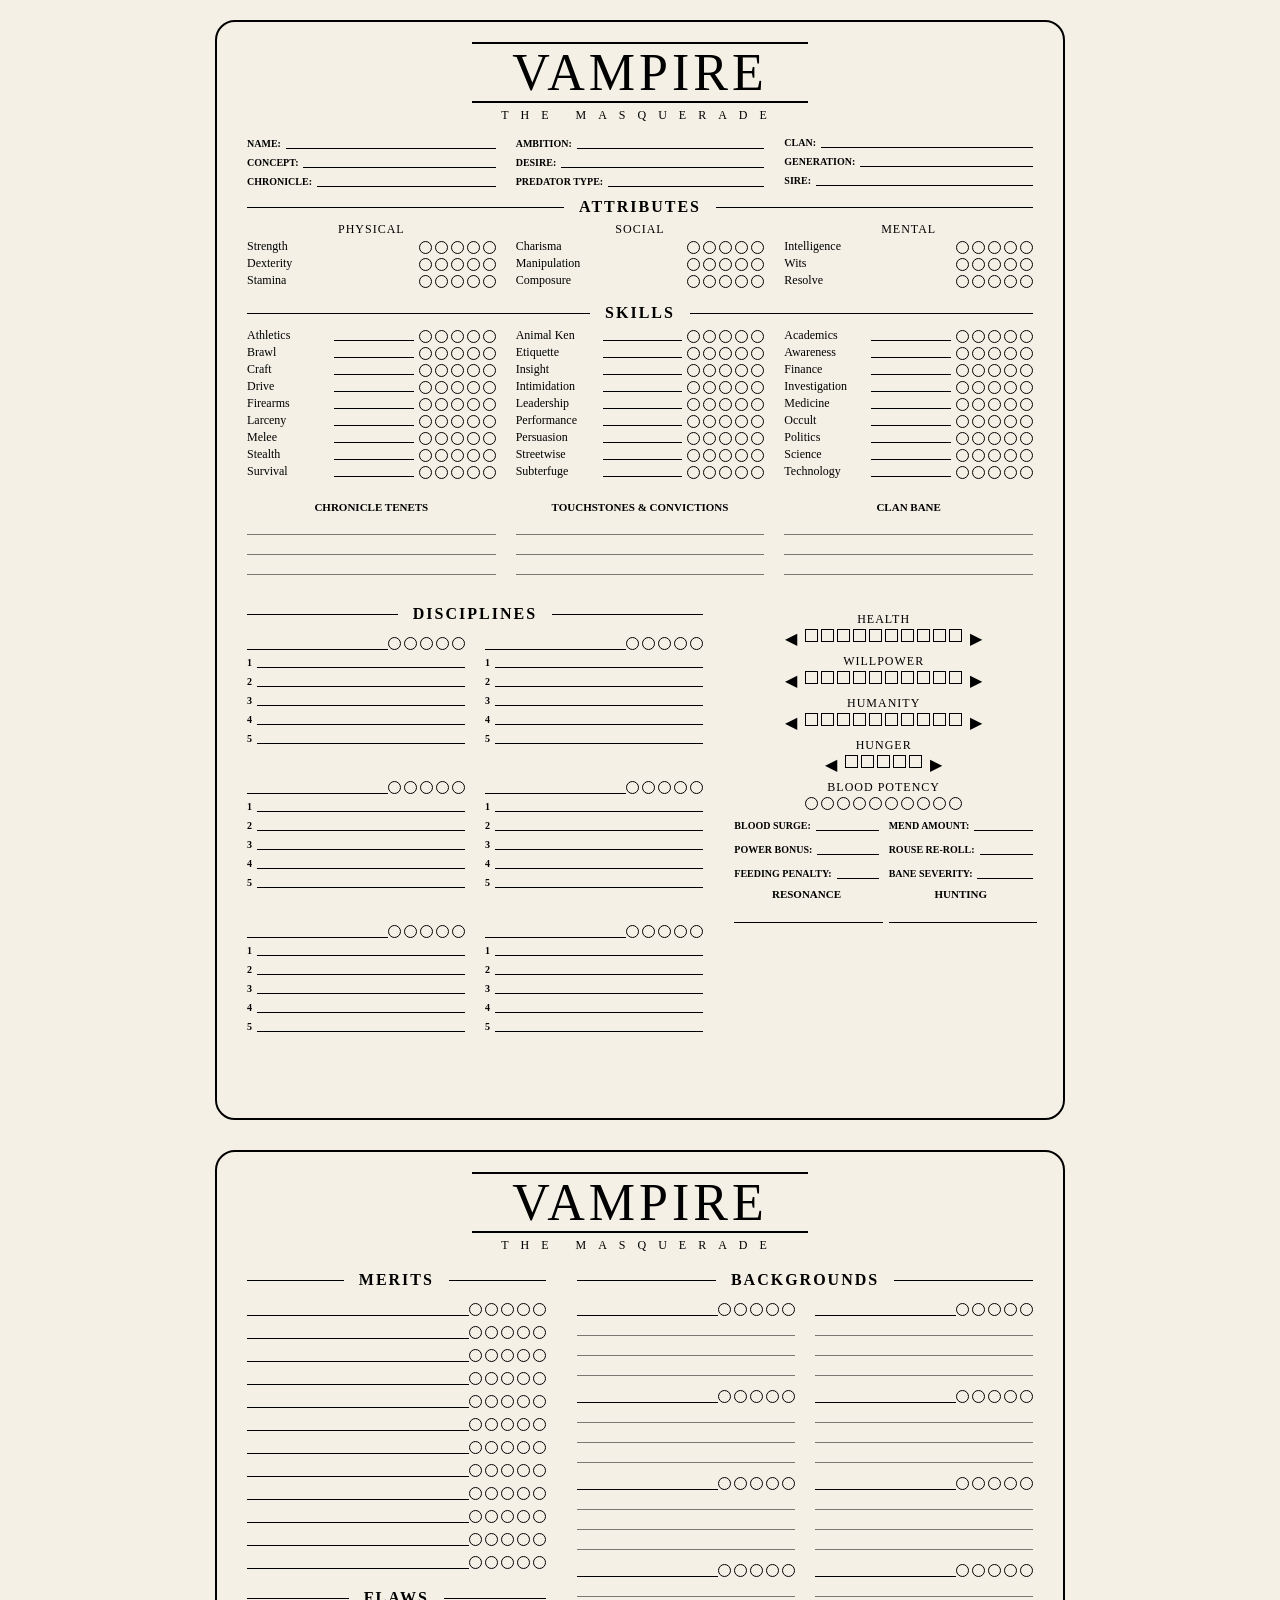
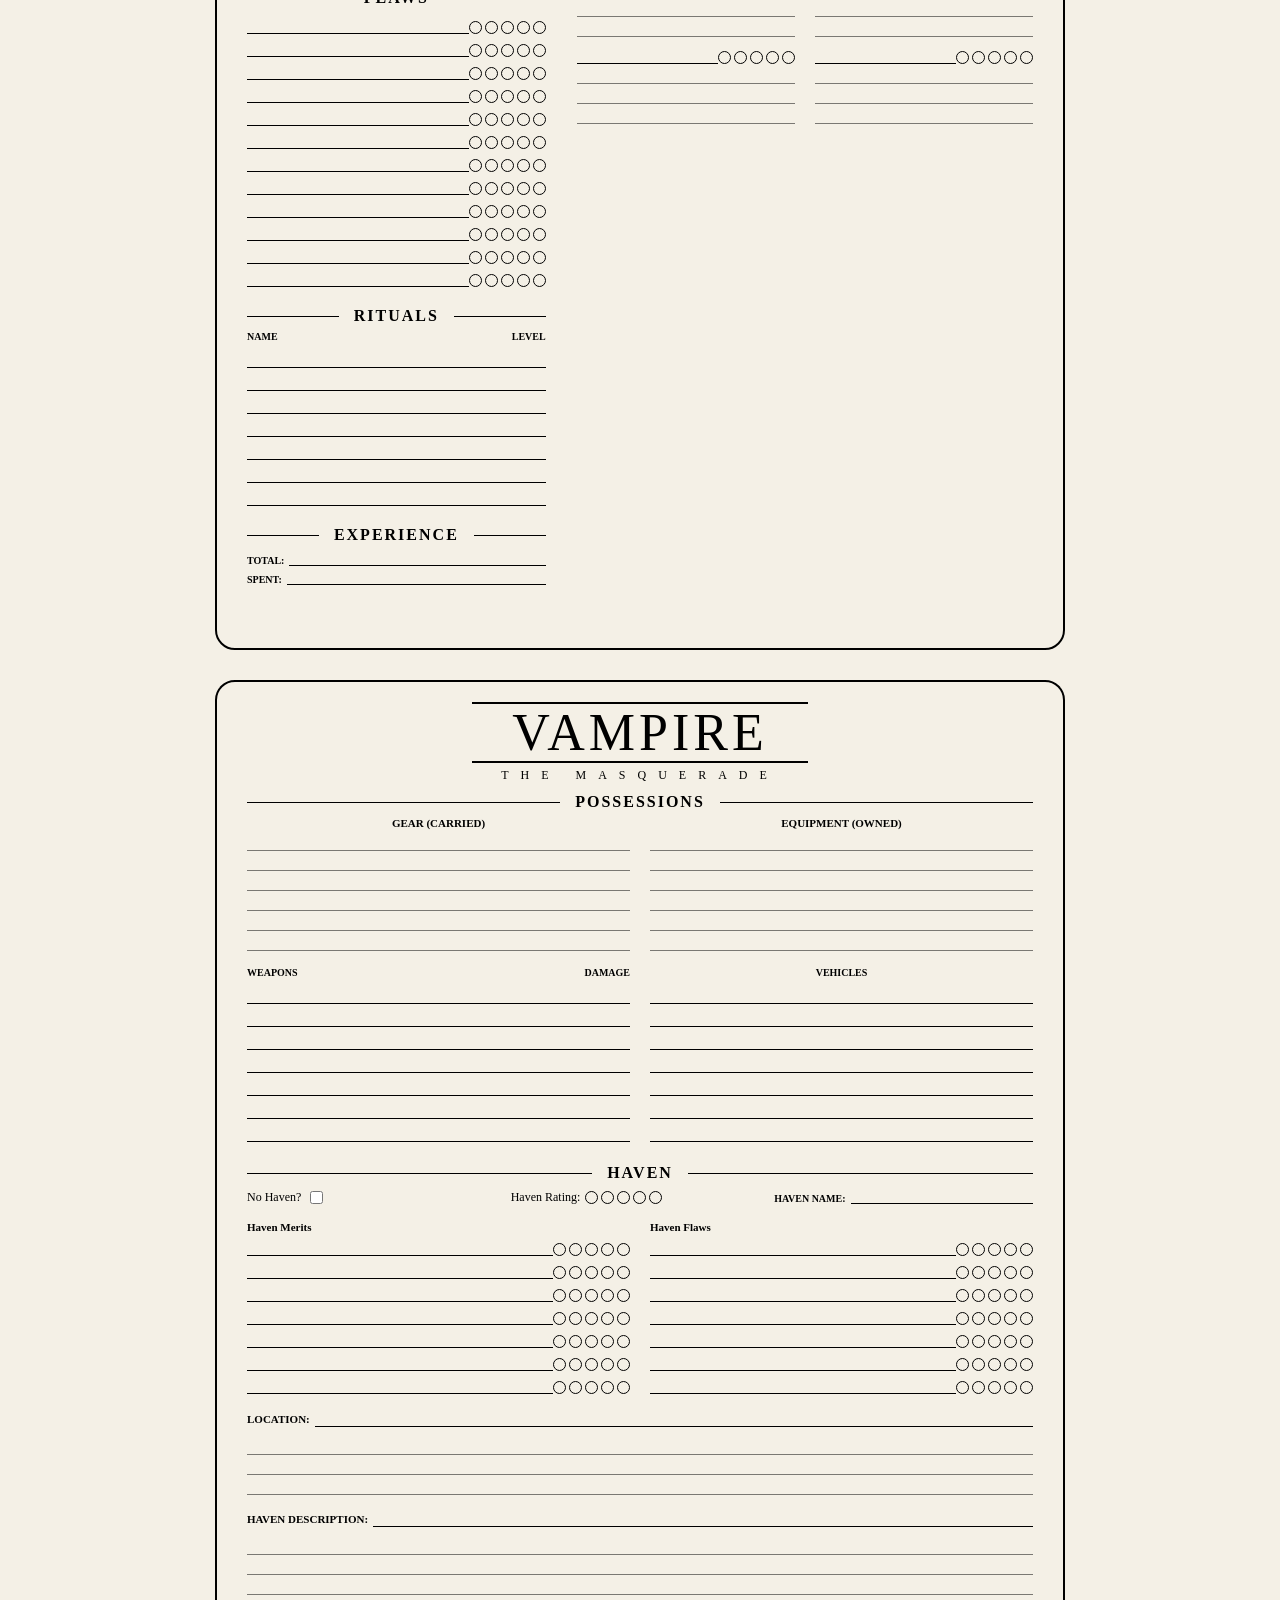
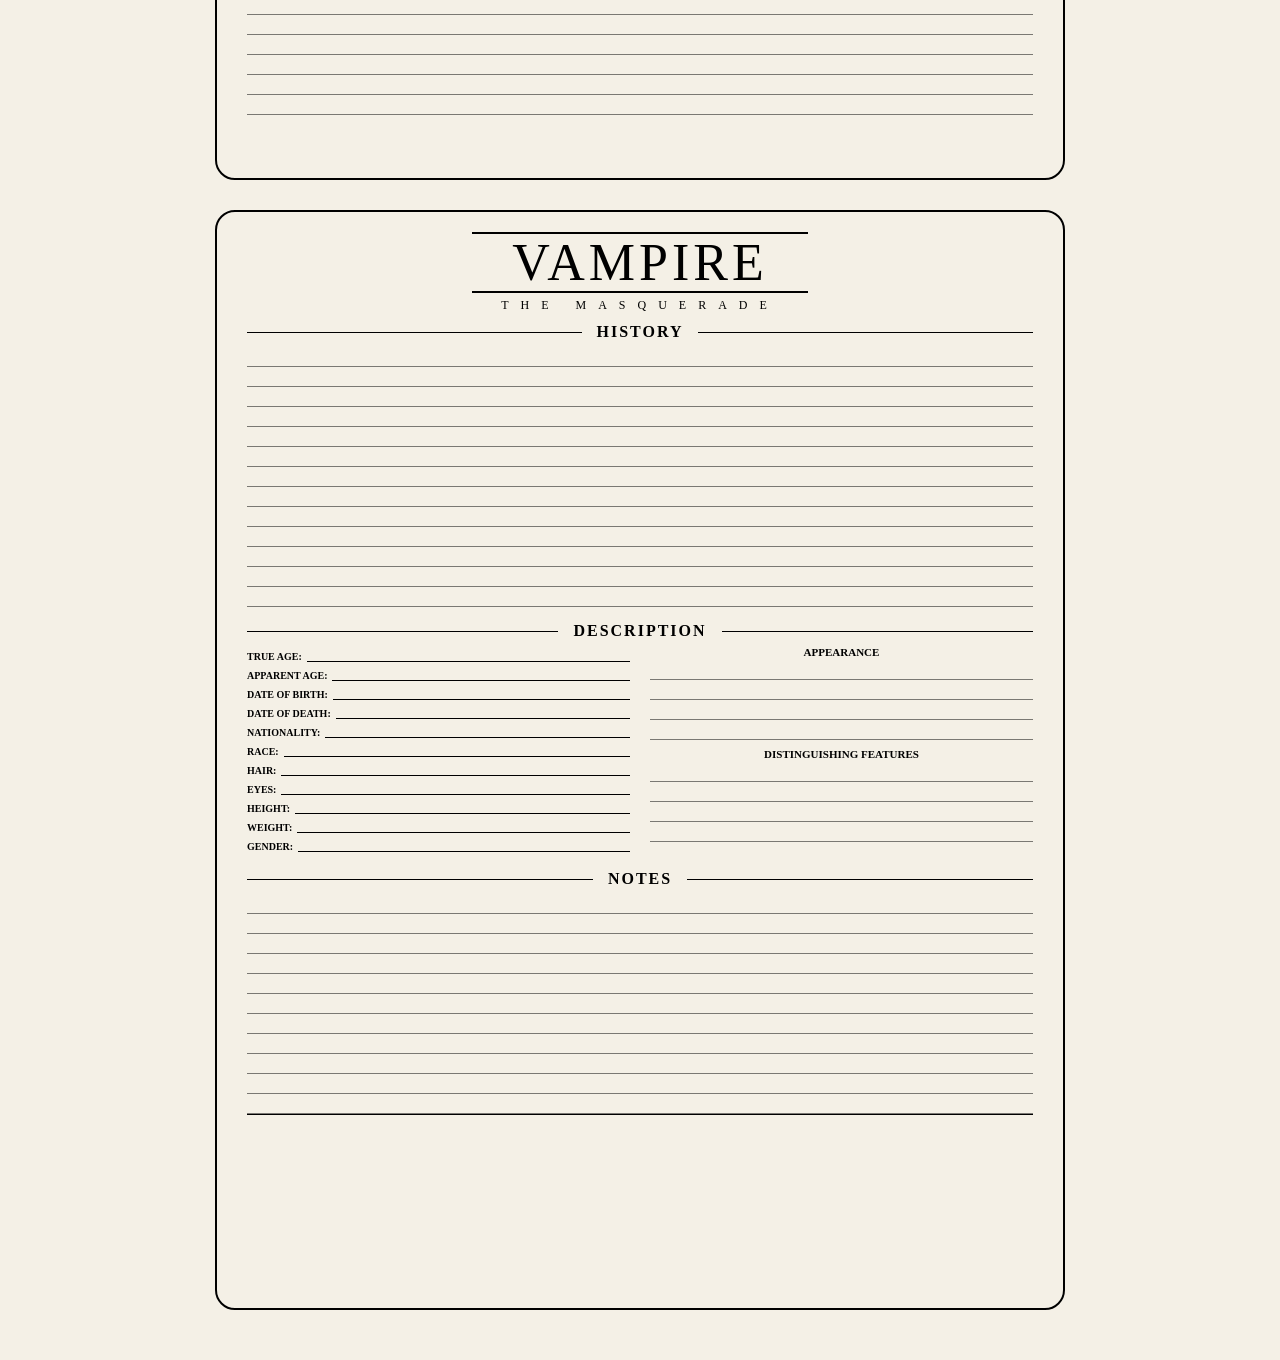
==== commit 169e1dba: "Deploy Vampire: The Masquerade (V5) Elysium VTT — Live Mint Edition (2026-11-02T22:54:58.858Z)" ====
--- a/sheets/V5-Character-Sheet-4pg.html
+++ b/sheets/V5-Character-Sheet-4pg.html
@@ -1,9 +1,9 @@
-<!DOCTYPE html><html lang="en"><head>
+<!DOCTYPE html><html lang="en"><head><link rel="stylesheet" href="https://cdnjs.cloudflare.com/ajax/libs/font-awesome/6.4.0/css/all.min.css">
     <meta charset="UTF-8">
     <title>V5 Character Sheet 4-Page (Clean)</title>
-    <link rel="stylesheet" href="v5-styles.css?v=2">
+    <link rel="stylesheet" href="v5-styles.css?v=1791388792">
     <script src="../js/github-cloud-adapter.js"></script>
-    <script src="v5-scripts.js?v=42"></script>
+    <script src="v5-scripts.js?v=1791393184"></script>
 </head>
 <body>
     
@@ -23,10 +23,33 @@
                 <div>
                     <div class="input-line"><label>Ambition:</label><input type="text" id="ambition"></div>
                     <div class="input-line"><label>Desire:</label><input type="text" id="desire"></div>
-                    <div class="input-line"><label>Predator Type:</label><input type="text" id="predator_type"></div>
-                </div>
-                <div>
-                    <div class="input-line"><label>Clan:</label><input type="text" id="clan"></div>
+                    <div class="input-line"><label>Predator Type:</label><input type="text" id="predator"></div>
+                </div>
+                <div>
+                    <div class="input-line"><label>Clan:</label>
+                        <select id="clan" style="flex: 1 1 0px; min-width: 0; width: 0; border:none; border-bottom:1px solid #000; background:transparent; outline:none; height:15px; -webkit-appearance:none; -moz-appearance:none; appearance:none; cursor:pointer; font-family:inherit; font-size:12px; color:#000;">
+                            <option value="" disabled selected></option>
+                            <option value="Banu Haqim">Banu Haqim</option>
+                            <option value="Brujah">Brujah</option>
+                            <option value="Caitiff">Caitiff</option>
+                            <option value="Gangrel">Gangrel</option>
+                            <option value="Hecata">Hecata</option>
+                            <option value="Lasombra">Lasombra</option>
+                            <option value="Malkavian">Malkavian</option>
+                            <option value="The Ministry">The Ministry</option>
+                            <option value="Nosferatu">Nosferatu</option>
+                            <option value="Ravnos">Ravnos</option>
+                            <option value="Salubri">Salubri</option>
+                            <option value="Thin-Blood">Thin-Blood</option>
+                            <option value="Toreador">Toreador</option>
+                            <option value="Tremere">Tremere</option>
+                            <option value="Tzimisce">Tzimisce</option>
+                            <option value="Ventrue">Ventrue</option>
+                            <option value="Mortal">Mortal</option>
+                            <option value="Ghoul">Ghoul</option>
+                            <option value="custom">-- Custom --</option>
+                        </select>
+                    </div>
                     <div class="input-line"><label>Generation:</label><input type="text" id="generation"></div>
                     <div class="input-line"><label>Sire:</label><input type="text" id="sire"></div>
                 </div>
@@ -103,57 +126,57 @@
                     <div class="grid-2">
                         
                         <div style="margin-bottom: 6px;">
-                            <div class="dot-row"><input type="text" style="flex: 1 1 0px; min-width: 0; width: 0; border:none; border-bottom:1px solid #000; background:transparent; outline:none; height:18px;" id="field_39"><div class="dot-group" data-max="5" id="group_36"></div></div>
-                            <div class="input-line"><label>1</label><input type="text" id="1"></div>
-                            <div class="input-line"><label>2</label><input type="text" id="2"></div>
-                            <div class="input-line"><label>3</label><input type="text" id="3"></div>
-                            <div class="input-line"><label>4</label><input type="text" id="4"></div>
-                            <div class="input-line"><label>5</label><input type="text" id="5"></div>
-                        </div>
-                        
-                        <div style="margin-bottom: 6px;">
-                            <div class="dot-row"><input type="text" style="flex: 1 1 0px; min-width: 0; width: 0; border:none; border-bottom:1px solid #000; background:transparent; outline:none; height:18px;" id="field_45"><div class="dot-group" data-max="5" id="group_37"></div></div>
-                            <div class="input-line"><label>1</label><input type="text" id="1_1"></div>
-                            <div class="input-line"><label>2</label><input type="text" id="2_1"></div>
-                            <div class="input-line"><label>3</label><input type="text" id="3_1"></div>
-                            <div class="input-line"><label>4</label><input type="text" id="4_1"></div>
-                            <div class="input-line"><label>5</label><input type="text" id="5_1"></div>
-                        </div>
-                        
-                        <div style="margin-bottom: 6px;">
-                            <div class="dot-row"><input type="text" style="flex: 1 1 0px; min-width: 0; width: 0; border:none; border-bottom:1px solid #000; background:transparent; outline:none; height:18px;" id="field_51"><div class="dot-group" data-max="5" id="group_38"></div></div>
-                            <div class="input-line"><label>1</label><input type="text" id="1_2"></div>
-                            <div class="input-line"><label>2</label><input type="text" id="2_2"></div>
-                            <div class="input-line"><label>3</label><input type="text" id="3_2"></div>
-                            <div class="input-line"><label>4</label><input type="text" id="4_2"></div>
-                            <div class="input-line"><label>5</label><input type="text" id="5_2"></div>
-                        </div>
-                        
-                        <div style="margin-bottom: 6px;">
-                            <div class="dot-row"><input type="text" style="flex: 1 1 0px; min-width: 0; width: 0; border:none; border-bottom:1px solid #000; background:transparent; outline:none; height:18px;" id="field_57"><div class="dot-group" data-max="5" id="group_39"></div></div>
-                            <div class="input-line"><label>1</label><input type="text" id="1_3"></div>
-                            <div class="input-line"><label>2</label><input type="text" id="2_3"></div>
-                            <div class="input-line"><label>3</label><input type="text" id="3_3"></div>
-                            <div class="input-line"><label>4</label><input type="text" id="4_3"></div>
-                            <div class="input-line"><label>5</label><input type="text" id="5_3"></div>
-                        </div>
-                        
-                        <div style="margin-bottom: 6px;">
-                            <div class="dot-row"><input type="text" style="flex: 1 1 0px; min-width: 0; width: 0; border:none; border-bottom:1px solid #000; background:transparent; outline:none; height:18px;" id="field_63"><div class="dot-group" data-max="5" id="group_40"></div></div>
-                            <div class="input-line"><label>1</label><input type="text" id="1_4"></div>
-                            <div class="input-line"><label>2</label><input type="text" id="2_4"></div>
-                            <div class="input-line"><label>3</label><input type="text" id="3_4"></div>
-                            <div class="input-line"><label>4</label><input type="text" id="4_4"></div>
-                            <div class="input-line"><label>5</label><input type="text" id="5_4"></div>
-                        </div>
-                        
-                        <div style="margin-bottom: 6px;">
-                            <div class="dot-row"><input type="text" style="flex: 1 1 0px; min-width: 0; width: 0; border:none; border-bottom:1px solid #000; background:transparent; outline:none; height:18px;" id="field_69"><div class="dot-group" data-max="5" id="group_41"></div></div>
-                            <div class="input-line"><label>1</label><input type="text" id="1_5"></div>
-                            <div class="input-line"><label>2</label><input type="text" id="2_5"></div>
-                            <div class="input-line"><label>3</label><input type="text" id="3_5"></div>
-                            <div class="input-line"><label>4</label><input type="text" id="4_5"></div>
-                            <div class="input-line"><label>5</label><input type="text" id="5_5"></div>
+                            <div class="dot-row"><input type="text" style="flex: 1 1 0px; min-width: 0; width: 0; border:none; border-bottom:1px solid #000; background:transparent; outline:none; height:18px;" id="discipline_name_0"><div class="dot-group" data-max="5" id="discipline_dots_0"></div></div>
+                            <div class="input-line"><label>1</label><input type="text" id="discipline_power_0_0"></div>
+                            <div class="input-line"><label>2</label><input type="text" id="discipline_power_0_1"></div>
+                            <div class="input-line"><label>3</label><input type="text" id="discipline_power_0_2"></div>
+                            <div class="input-line"><label>4</label><input type="text" id="discipline_power_0_3"></div>
+                            <div class="input-line"><label>5</label><input type="text" id="discipline_power_0_4"></div>
+                        </div>
+                        
+                        <div style="margin-bottom: 6px;">
+                            <div class="dot-row"><input type="text" style="flex: 1 1 0px; min-width: 0; width: 0; border:none; border-bottom:1px solid #000; background:transparent; outline:none; height:18px;" id="discipline_name_1"><div class="dot-group" data-max="5" id="discipline_dots_1"></div></div>
+                            <div class="input-line"><label>1</label><input type="text" id="discipline_power_1_0"></div>
+                            <div class="input-line"><label>2</label><input type="text" id="discipline_power_1_1"></div>
+                            <div class="input-line"><label>3</label><input type="text" id="discipline_power_1_2"></div>
+                            <div class="input-line"><label>4</label><input type="text" id="discipline_power_1_3"></div>
+                            <div class="input-line"><label>5</label><input type="text" id="discipline_power_1_4"></div>
+                        </div>
+                        
+                        <div style="margin-bottom: 6px;">
+                            <div class="dot-row"><input type="text" style="flex: 1 1 0px; min-width: 0; width: 0; border:none; border-bottom:1px solid #000; background:transparent; outline:none; height:18px;" id="discipline_name_2"><div class="dot-group" data-max="5" id="discipline_dots_2"></div></div>
+                            <div class="input-line"><label>1</label><input type="text" id="discipline_power_2_0"></div>
+                            <div class="input-line"><label>2</label><input type="text" id="discipline_power_2_1"></div>
+                            <div class="input-line"><label>3</label><input type="text" id="discipline_power_2_2"></div>
+                            <div class="input-line"><label>4</label><input type="text" id="discipline_power_2_3"></div>
+                            <div class="input-line"><label>5</label><input type="text" id="discipline_power_2_4"></div>
+                        </div>
+                        
+                        <div style="margin-bottom: 6px;">
+                            <div class="dot-row"><input type="text" style="flex: 1 1 0px; min-width: 0; width: 0; border:none; border-bottom:1px solid #000; background:transparent; outline:none; height:18px;" id="discipline_name_3"><div class="dot-group" data-max="5" id="discipline_dots_3"></div></div>
+                            <div class="input-line"><label>1</label><input type="text" id="discipline_power_3_0"></div>
+                            <div class="input-line"><label>2</label><input type="text" id="discipline_power_3_1"></div>
+                            <div class="input-line"><label>3</label><input type="text" id="discipline_power_3_2"></div>
+                            <div class="input-line"><label>4</label><input type="text" id="discipline_power_3_3"></div>
+                            <div class="input-line"><label>5</label><input type="text" id="discipline_power_3_4"></div>
+                        </div>
+                        
+                        <div style="margin-bottom: 6px;">
+                            <div class="dot-row"><input type="text" style="flex: 1 1 0px; min-width: 0; width: 0; border:none; border-bottom:1px solid #000; background:transparent; outline:none; height:18px;" id="discipline_name_4"><div class="dot-group" data-max="5" id="discipline_dots_4"></div></div>
+                            <div class="input-line"><label>1</label><input type="text" id="discipline_power_4_0"></div>
+                            <div class="input-line"><label>2</label><input type="text" id="discipline_power_4_1"></div>
+                            <div class="input-line"><label>3</label><input type="text" id="discipline_power_4_2"></div>
+                            <div class="input-line"><label>4</label><input type="text" id="discipline_power_4_3"></div>
+                            <div class="input-line"><label>5</label><input type="text" id="discipline_power_4_4"></div>
+                        </div>
+                        
+                        <div style="margin-bottom: 6px;">
+                            <div class="dot-row"><input type="text" style="flex: 1 1 0px; min-width: 0; width: 0; border:none; border-bottom:1px solid #000; background:transparent; outline:none; height:18px;" id="discipline_name_5"><div class="dot-group" data-max="5" id="discipline_dots_5"></div></div>
+                            <div class="input-line"><label>1</label><input type="text" id="discipline_power_5_0"></div>
+                            <div class="input-line"><label>2</label><input type="text" id="discipline_power_5_1"></div>
+                            <div class="input-line"><label>3</label><input type="text" id="discipline_power_5_2"></div>
+                            <div class="input-line"><label>4</label><input type="text" id="discipline_power_5_3"></div>
+                            <div class="input-line"><label>5</label><input type="text" id="discipline_power_5_4"></div>
                         </div>
                         
                     </div>
@@ -194,7 +217,7 @@
                     </div>
                     <div class="grid-2" style="gap: 10px;">
                         <div class="paragraph-box"><label>Resonance</label><input type="text" style="width:100%; border:none; border-bottom:1px solid #000; background:transparent; outline:none; height:18px;" id="resonance"></div>
-                        <div class="paragraph-box"><label>Hunting</label><input type="text" style="width:100%; border:none; border-bottom:1px solid #000; background:transparent; outline:none; height:18px;" id="hunting"></div>
+                        <div class="paragraph-box"><label>Hunting</label><input type="text" style="width:100%; border:none; border-bottom:1px solid #000; background:transparent; outline:none; height:18px;" id="hunting_roll"></div>
                     </div>
                 </div>
             </div>
@@ -219,11 +242,11 @@
                     
                     <div class="section-header" style="margin-top:20px;"><span>Rituals</span></div>
                     <div style="display:flex; justify-content:space-between; font-weight:bold; font-size:10px; margin-bottom:5px;"><span>NAME</span><span>LEVEL</span></div>
-                    <div class="dot-row"><input type="text" style="flex: 1 1 0px; min-width: 0; width: 0; border:none; border-bottom:1px solid #000; background:transparent; outline:none; height:18px;" id="name_1"><input type="text" style="flex: 0 0 30px; width:30px; border:none; border-bottom:1px solid #000; background:transparent; outline:none; text-align:center;" id="name_2"></div><div class="dot-row"><input type="text" style="flex: 1 1 0px; min-width: 0; width: 0; border:none; border-bottom:1px solid #000; background:transparent; outline:none; height:18px;" id="name_3"><input type="text" style="flex: 0 0 30px; width:30px; border:none; border-bottom:1px solid #000; background:transparent; outline:none; text-align:center;" id="name_4"></div><div class="dot-row"><input type="text" style="flex: 1 1 0px; min-width: 0; width: 0; border:none; border-bottom:1px solid #000; background:transparent; outline:none; height:18px;" id="name_5"><input type="text" style="flex: 0 0 30px; width:30px; border:none; border-bottom:1px solid #000; background:transparent; outline:none; text-align:center;" id="name_6"></div><div class="dot-row"><input type="text" style="flex: 1 1 0px; min-width: 0; width: 0; border:none; border-bottom:1px solid #000; background:transparent; outline:none; height:18px;" id="name_7"><input type="text" style="flex: 0 0 30px; width:30px; border:none; border-bottom:1px solid #000; background:transparent; outline:none; text-align:center;" id="name_8"></div><div class="dot-row"><input type="text" style="flex: 1 1 0px; min-width: 0; width: 0; border:none; border-bottom:1px solid #000; background:transparent; outline:none; height:18px;" id="name_9"><input type="text" style="flex: 0 0 30px; width:30px; border:none; border-bottom:1px solid #000; background:transparent; outline:none; text-align:center;" id="name_10"></div><div class="dot-row"><input type="text" style="flex: 1 1 0px; min-width: 0; width: 0; border:none; border-bottom:1px solid #000; background:transparent; outline:none; height:18px;" id="name_11"><input type="text" style="flex: 0 0 30px; width:30px; border:none; border-bottom:1px solid #000; background:transparent; outline:none; text-align:center;" id="name_12"></div><div class="dot-row"><input type="text" style="flex: 1 1 0px; min-width: 0; width: 0; border:none; border-bottom:1px solid #000; background:transparent; outline:none; height:18px;" id="name_13"><input type="text" style="flex: 0 0 30px; width:30px; border:none; border-bottom:1px solid #000; background:transparent; outline:none; text-align:center;" id="name_14"></div>
+                    <div class="dot-row"><input type="text" style="flex: 1 1 0px; min-width: 0; width: 0; border:none; border-bottom:1px solid #000; background:transparent; outline:none; height:18px;" id="ritual_name_1"><input type="text" style="flex: 0 0 30px; width:30px; border:none; border-bottom:1px solid #000; background:transparent; outline:none; text-align:center;" id="ritual_level_1"></div><div class="dot-row"><input type="text" style="flex: 1 1 0px; min-width: 0; width: 0; border:none; border-bottom:1px solid #000; background:transparent; outline:none; height:18px;" id="ritual_name_2"><input type="text" style="flex: 0 0 30px; width:30px; border:none; border-bottom:1px solid #000; background:transparent; outline:none; text-align:center;" id="ritual_level_2"></div><div class="dot-row"><input type="text" style="flex: 1 1 0px; min-width: 0; width: 0; border:none; border-bottom:1px solid #000; background:transparent; outline:none; height:18px;" id="ritual_name_3"><input type="text" style="flex: 0 0 30px; width:30px; border:none; border-bottom:1px solid #000; background:transparent; outline:none; text-align:center;" id="ritual_level_3"></div><div class="dot-row"><input type="text" style="flex: 1 1 0px; min-width: 0; width: 0; border:none; border-bottom:1px solid #000; background:transparent; outline:none; height:18px;" id="ritual_name_4"><input type="text" style="flex: 0 0 30px; width:30px; border:none; border-bottom:1px solid #000; background:transparent; outline:none; text-align:center;" id="ritual_level_4"></div><div class="dot-row"><input type="text" style="flex: 1 1 0px; min-width: 0; width: 0; border:none; border-bottom:1px solid #000; background:transparent; outline:none; height:18px;" id="ritual_name_5"><input type="text" style="flex: 0 0 30px; width:30px; border:none; border-bottom:1px solid #000; background:transparent; outline:none; text-align:center;" id="ritual_level_5"></div><div class="dot-row"><input type="text" style="flex: 1 1 0px; min-width: 0; width: 0; border:none; border-bottom:1px solid #000; background:transparent; outline:none; height:18px;" id="ritual_name_6"><input type="text" style="flex: 0 0 30px; width:30px; border:none; border-bottom:1px solid #000; background:transparent; outline:none; text-align:center;" id="ritual_level_6"></div><div class="dot-row"><input type="text" style="flex: 1 1 0px; min-width: 0; width: 0; border:none; border-bottom:1px solid #000; background:transparent; outline:none; height:18px;" id="ritual_name_7"><input type="text" style="flex: 0 0 30px; width:30px; border:none; border-bottom:1px solid #000; background:transparent; outline:none; text-align:center;" id="ritual_level_7"></div>
                     
                     <div class="section-header" style="margin-top:20px;"><span>Experience</span></div>
-                    <div class="input-line"><label>Total:</label><input type="text" id="total"></div>
-                    <div class="input-line"><label>Spent:</label><input type="text" id="spent"></div>
+                    <div class="input-line"><label>Total:</label><input type="text" id="total_experience"></div>
+                    <div class="input-line"><label>Spent:</label><input type="text" id="spent_experience"></div>
                 </div>
                 <div>
                     <div class="section-header"><span>Backgrounds</span></div>
@@ -306,11 +329,11 @@
             <div class="grid-2" style="margin-top: 10px;">
                 <div>
                     <div style="display:flex; justify-content:space-between; font-weight:bold; font-size:10px; margin-bottom:5px;"><span>WEAPONS</span><span>DAMAGE</span></div>
-                    <div class="dot-row"><input type="text" style="flex: 1 1 0px; min-width: 0; width: 0; border:none; border-bottom:1px solid #000; background:transparent; outline:none; height:18px;" id="weapons"><input type="text" style="flex: 0 0 50px; width:50px; border:none; border-bottom:1px solid #000; background:transparent; outline:none; text-align:center;" id="weapons_1"></div><div class="dot-row"><input type="text" style="flex: 1 1 0px; min-width: 0; width: 0; border:none; border-bottom:1px solid #000; background:transparent; outline:none; height:18px;" id="weapons_2"><input type="text" style="flex: 0 0 50px; width:50px; border:none; border-bottom:1px solid #000; background:transparent; outline:none; text-align:center;" id="weapons_3"></div><div class="dot-row"><input type="text" style="flex: 1 1 0px; min-width: 0; width: 0; border:none; border-bottom:1px solid #000; background:transparent; outline:none; height:18px;" id="weapons_4"><input type="text" style="flex: 0 0 50px; width:50px; border:none; border-bottom:1px solid #000; background:transparent; outline:none; text-align:center;" id="weapons_5"></div><div class="dot-row"><input type="text" style="flex: 1 1 0px; min-width: 0; width: 0; border:none; border-bottom:1px solid #000; background:transparent; outline:none; height:18px;" id="weapons_6"><input type="text" style="flex: 0 0 50px; width:50px; border:none; border-bottom:1px solid #000; background:transparent; outline:none; text-align:center;" id="weapons_7"></div><div class="dot-row"><input type="text" style="flex: 1 1 0px; min-width: 0; width: 0; border:none; border-bottom:1px solid #000; background:transparent; outline:none; height:18px;" id="weapons_8"><input type="text" style="flex: 0 0 50px; width:50px; border:none; border-bottom:1px solid #000; background:transparent; outline:none; text-align:center;" id="weapons_9"></div><div class="dot-row"><input type="text" style="flex: 1 1 0px; min-width: 0; width: 0; border:none; border-bottom:1px solid #000; background:transparent; outline:none; height:18px;" id="weapons_10"><input type="text" style="flex: 0 0 50px; width:50px; border:none; border-bottom:1px solid #000; background:transparent; outline:none; text-align:center;" id="weapons_11"></div><div class="dot-row"><input type="text" style="flex: 1 1 0px; min-width: 0; width: 0; border:none; border-bottom:1px solid #000; background:transparent; outline:none; height:18px;" id="weapons_12"><input type="text" style="flex: 0 0 50px; width:50px; border:none; border-bottom:1px solid #000; background:transparent; outline:none; text-align:center;" id="weapons_13"></div>
+                    <div class="dot-row"><input type="text" style="flex: 1 1 0px; min-width: 0; width: 0; border:none; border-bottom:1px solid #000; background:transparent; outline:none; height:18px;" id="weapon_name_1"><input type="text" style="flex: 0 0 50px; width:50px; border:none; border-bottom:1px solid #000; background:transparent; outline:none; text-align:center;" id="weapon_dmg_1"></div><div class="dot-row"><input type="text" style="flex: 1 1 0px; min-width: 0; width: 0; border:none; border-bottom:1px solid #000; background:transparent; outline:none; height:18px;" id="weapon_name_2"><input type="text" style="flex: 0 0 50px; width:50px; border:none; border-bottom:1px solid #000; background:transparent; outline:none; text-align:center;" id="weapon_dmg_2"></div><div class="dot-row"><input type="text" style="flex: 1 1 0px; min-width: 0; width: 0; border:none; border-bottom:1px solid #000; background:transparent; outline:none; height:18px;" id="weapon_name_3"><input type="text" style="flex: 0 0 50px; width:50px; border:none; border-bottom:1px solid #000; background:transparent; outline:none; text-align:center;" id="weapon_dmg_3"></div><div class="dot-row"><input type="text" style="flex: 1 1 0px; min-width: 0; width: 0; border:none; border-bottom:1px solid #000; background:transparent; outline:none; height:18px;" id="weapon_name_4"><input type="text" style="flex: 0 0 50px; width:50px; border:none; border-bottom:1px solid #000; background:transparent; outline:none; text-align:center;" id="weapon_dmg_4"></div><div class="dot-row"><input type="text" style="flex: 1 1 0px; min-width: 0; width: 0; border:none; border-bottom:1px solid #000; background:transparent; outline:none; height:18px;" id="weapon_name_5"><input type="text" style="flex: 0 0 50px; width:50px; border:none; border-bottom:1px solid #000; background:transparent; outline:none; text-align:center;" id="weapon_dmg_5"></div><div class="dot-row"><input type="text" style="flex: 1 1 0px; min-width: 0; width: 0; border:none; border-bottom:1px solid #000; background:transparent; outline:none; height:18px;" id="weapon_name_6"><input type="text" style="flex: 0 0 50px; width:50px; border:none; border-bottom:1px solid #000; background:transparent; outline:none; text-align:center;" id="weapon_dmg_6"></div><div class="dot-row"><input type="text" style="flex: 1 1 0px; min-width: 0; width: 0; border:none; border-bottom:1px solid #000; background:transparent; outline:none; height:18px;" id="weapon_name_7"><input type="text" style="flex: 0 0 50px; width:50px; border:none; border-bottom:1px solid #000; background:transparent; outline:none; text-align:center;" id="weapon_dmg_7"></div>
                 </div>
                 <div>
                     <div style="display:flex; justify-content:center; font-weight:bold; font-size:10px; margin-bottom:5px;"><span>VEHICLES</span></div>
-                    <div class="dot-row"><input type="text" style="flex: 1 1 0px; min-width: 0; width: 0; border:none; border-bottom:1px solid #000; background:transparent; outline:none; height:18px;" id="vehicles"></div><div class="dot-row"><input type="text" style="flex: 1 1 0px; min-width: 0; width: 0; border:none; border-bottom:1px solid #000; background:transparent; outline:none; height:18px;" id="vehicles_1"></div><div class="dot-row"><input type="text" style="flex: 1 1 0px; min-width: 0; width: 0; border:none; border-bottom:1px solid #000; background:transparent; outline:none; height:18px;" id="vehicles_2"></div><div class="dot-row"><input type="text" style="flex: 1 1 0px; min-width: 0; width: 0; border:none; border-bottom:1px solid #000; background:transparent; outline:none; height:18px;" id="vehicles_3"></div><div class="dot-row"><input type="text" style="flex: 1 1 0px; min-width: 0; width: 0; border:none; border-bottom:1px solid #000; background:transparent; outline:none; height:18px;" id="vehicles_4"></div><div class="dot-row"><input type="text" style="flex: 1 1 0px; min-width: 0; width: 0; border:none; border-bottom:1px solid #000; background:transparent; outline:none; height:18px;" id="vehicles_5"></div><div class="dot-row"><input type="text" style="flex: 1 1 0px; min-width: 0; width: 0; border:none; border-bottom:1px solid #000; background:transparent; outline:none; height:18px;" id="vehicles_6"></div>
+                    <div class="dot-row"><input type="text" style="flex: 1 1 0px; min-width: 0; width: 0; border:none; border-bottom:1px solid #000; background:transparent; outline:none; height:18px;" id="vehicle_1"></div><div class="dot-row"><input type="text" style="flex: 1 1 0px; min-width: 0; width: 0; border:none; border-bottom:1px solid #000; background:transparent; outline:none; height:18px;" id="vehicle_2"></div><div class="dot-row"><input type="text" style="flex: 1 1 0px; min-width: 0; width: 0; border:none; border-bottom:1px solid #000; background:transparent; outline:none; height:18px;" id="vehicle_3"></div><div class="dot-row"><input type="text" style="flex: 1 1 0px; min-width: 0; width: 0; border:none; border-bottom:1px solid #000; background:transparent; outline:none; height:18px;" id="vehicle_4"></div><div class="dot-row"><input type="text" style="flex: 1 1 0px; min-width: 0; width: 0; border:none; border-bottom:1px solid #000; background:transparent; outline:none; height:18px;" id="vehicle_5"></div><div class="dot-row"><input type="text" style="flex: 1 1 0px; min-width: 0; width: 0; border:none; border-bottom:1px solid #000; background:transparent; outline:none; height:18px;" id="vehicle_6"></div><div class="dot-row"><input type="text" style="flex: 1 1 0px; min-width: 0; width: 0; border:none; border-bottom:1px solid #000; background:transparent; outline:none; height:18px;" id="vehicle_7"></div>
                 </div>
             </div>
             
@@ -323,21 +346,21 @@
             <div class="grid-2" style="margin-top:10px;">
                 <div>
                     <label style="font-size:11px; font-weight:bold;">Haven Merits</label>
-                    <div class="dot-row"><input type="text" style="flex: 1 1 0px; min-width: 0; width: 0; border:none; border-bottom:1px solid #000; background:transparent; outline:none; height:18px;" id="field_168"><div class="dot-group" data-max="5" id="group_82"></div></div><div class="dot-row"><input type="text" style="flex: 1 1 0px; min-width: 0; width: 0; border:none; border-bottom:1px solid #000; background:transparent; outline:none; height:18px;" id="field_169"><div class="dot-group" data-max="5" id="group_83"></div></div><div class="dot-row"><input type="text" style="flex: 1 1 0px; min-width: 0; width: 0; border:none; border-bottom:1px solid #000; background:transparent; outline:none; height:18px;" id="field_170"><div class="dot-group" data-max="5" id="group_84"></div></div><div class="dot-row"><input type="text" style="flex: 1 1 0px; min-width: 0; width: 0; border:none; border-bottom:1px solid #000; background:transparent; outline:none; height:18px;" id="field_171"><div class="dot-group" data-max="5" id="group_85"></div></div><div class="dot-row"><input type="text" style="flex: 1 1 0px; min-width: 0; width: 0; border:none; border-bottom:1px solid #000; background:transparent; outline:none; height:18px;" id="field_172"><div class="dot-group" data-max="5" id="group_86"></div></div><div class="dot-row"><input type="text" style="flex: 1 1 0px; min-width: 0; width: 0; border:none; border-bottom:1px solid #000; background:transparent; outline:none; height:18px;" id="field_173"><div class="dot-group" data-max="5" id="group_87"></div></div><div class="dot-row"><input type="text" style="flex: 1 1 0px; min-width: 0; width: 0; border:none; border-bottom:1px solid #000; background:transparent; outline:none; height:18px;" id="field_174"><div class="dot-group" data-max="5" id="group_88"></div></div>
+                    <div class="dot-row"><input type="text" style="flex: 1 1 0px; min-width: 0; width: 0; border:none; border-bottom:1px solid #000; background:transparent; outline:none; height:18px;" id="haven_merit_name_1"><div class="dot-group" data-max="5" id="haven_merit_rating_1"></div></div><div class="dot-row"><input type="text" style="flex: 1 1 0px; min-width: 0; width: 0; border:none; border-bottom:1px solid #000; background:transparent; outline:none; height:18px;" id="haven_merit_name_2"><div class="dot-group" data-max="5" id="haven_merit_rating_2"></div></div><div class="dot-row"><input type="text" style="flex: 1 1 0px; min-width: 0; width: 0; border:none; border-bottom:1px solid #000; background:transparent; outline:none; height:18px;" id="haven_merit_name_3"><div class="dot-group" data-max="5" id="haven_merit_rating_3"></div></div><div class="dot-row"><input type="text" style="flex: 1 1 0px; min-width: 0; width: 0; border:none; border-bottom:1px solid #000; background:transparent; outline:none; height:18px;" id="haven_merit_name_4"><div class="dot-group" data-max="5" id="haven_merit_rating_4"></div></div><div class="dot-row"><input type="text" style="flex: 1 1 0px; min-width: 0; width: 0; border:none; border-bottom:1px solid #000; background:transparent; outline:none; height:18px;" id="haven_merit_name_5"><div class="dot-group" data-max="5" id="haven_merit_rating_5"></div></div><div class="dot-row"><input type="text" style="flex: 1 1 0px; min-width: 0; width: 0; border:none; border-bottom:1px solid #000; background:transparent; outline:none; height:18px;" id="haven_merit_name_6"><div class="dot-group" data-max="5" id="haven_merit_rating_6"></div></div><div class="dot-row"><input type="text" style="flex: 1 1 0px; min-width: 0; width: 0; border:none; border-bottom:1px solid #000; background:transparent; outline:none; height:18px;" id="haven_merit_name_7"><div class="dot-group" data-max="5" id="haven_merit_rating_7"></div></div>
                 </div>
                 <div>
                     <label style="font-size:11px; font-weight:bold;">Haven Flaws</label>
-                    <div class="dot-row"><input type="text" style="flex: 1 1 0px; min-width: 0; width: 0; border:none; border-bottom:1px solid #000; background:transparent; outline:none; height:18px;" id="field_175"><div class="dot-group" data-max="5" id="group_89"></div></div><div class="dot-row"><input type="text" style="flex: 1 1 0px; min-width: 0; width: 0; border:none; border-bottom:1px solid #000; background:transparent; outline:none; height:18px;" id="field_176"><div class="dot-group" data-max="5" id="group_90"></div></div><div class="dot-row"><input type="text" style="flex: 1 1 0px; min-width: 0; width: 0; border:none; border-bottom:1px solid #000; background:transparent; outline:none; height:18px;" id="field_177"><div class="dot-group" data-max="5" id="group_91"></div></div><div class="dot-row"><input type="text" style="flex: 1 1 0px; min-width: 0; width: 0; border:none; border-bottom:1px solid #000; background:transparent; outline:none; height:18px;" id="field_178"><div class="dot-group" data-max="5" id="group_92"></div></div><div class="dot-row"><input type="text" style="flex: 1 1 0px; min-width: 0; width: 0; border:none; border-bottom:1px solid #000; background:transparent; outline:none; height:18px;" id="field_179"><div class="dot-group" data-max="5" id="group_93"></div></div><div class="dot-row"><input type="text" style="flex: 1 1 0px; min-width: 0; width: 0; border:none; border-bottom:1px solid #000; background:transparent; outline:none; height:18px;" id="field_180"><div class="dot-group" data-max="5" id="group_94"></div></div><div class="dot-row"><input type="text" style="flex: 1 1 0px; min-width: 0; width: 0; border:none; border-bottom:1px solid #000; background:transparent; outline:none; height:18px;" id="field_181"><div class="dot-group" data-max="5" id="group_95"></div></div>
+                    <div class="dot-row"><input type="text" style="flex: 1 1 0px; min-width: 0; width: 0; border:none; border-bottom:1px solid #000; background:transparent; outline:none; height:18px;" id="haven_flaw_name_1"><div class="dot-group" data-max="5" id="haven_flaw_rating_1"></div></div><div class="dot-row"><input type="text" style="flex: 1 1 0px; min-width: 0; width: 0; border:none; border-bottom:1px solid #000; background:transparent; outline:none; height:18px;" id="haven_flaw_name_2"><div class="dot-group" data-max="5" id="haven_flaw_rating_2"></div></div><div class="dot-row"><input type="text" style="flex: 1 1 0px; min-width: 0; width: 0; border:none; border-bottom:1px solid #000; background:transparent; outline:none; height:18px;" id="haven_flaw_name_3"><div class="dot-group" data-max="5" id="haven_flaw_rating_3"></div></div><div class="dot-row"><input type="text" style="flex: 1 1 0px; min-width: 0; width: 0; border:none; border-bottom:1px solid #000; background:transparent; outline:none; height:18px;" id="haven_flaw_name_4"><div class="dot-group" data-max="5" id="haven_flaw_rating_4"></div></div><div class="dot-row"><input type="text" style="flex: 1 1 0px; min-width: 0; width: 0; border:none; border-bottom:1px solid #000; background:transparent; outline:none; height:18px;" id="haven_flaw_name_5"><div class="dot-group" data-max="5" id="haven_flaw_rating_5"></div></div><div class="dot-row"><input type="text" style="flex: 1 1 0px; min-width: 0; width: 0; border:none; border-bottom:1px solid #000; background:transparent; outline:none; height:18px;" id="haven_flaw_name_6"><div class="dot-group" data-max="5" id="haven_flaw_rating_6"></div></div><div class="dot-row"><input type="text" style="flex: 1 1 0px; min-width: 0; width: 0; border:none; border-bottom:1px solid #000; background:transparent; outline:none; height:18px;" id="haven_flaw_name_7"><div class="dot-group" data-max="5" id="haven_flaw_rating_7"></div></div>
                 </div>
             </div>
             
             <div class="paragraph-box" style="margin-top: 15px;">
-                <div class="input-line"><label>Location:</label><input type="text" id="location"></div>
-                <textarea style="height: 70px; margin-top:5px;" id="location_1"></textarea>
+                <div class="input-line"><label>Location:</label><input type="text" id="haven_location"></div>
+                <textarea style="height: 70px; margin-top:5px;" id="haven_location_notes"></textarea>
             </div>
             <div class="paragraph-box">
-                <div class="input-line"><label>Description:</label><input type="text" id="description"></div>
-                <textarea style="height: 180px; margin-top:5px;" id="description_1"></textarea>
+                <div class="input-line"><label>Haven Description:</label><input type="text" id="haven_description"></div>
+                <textarea style="height: 180px; margin-top:5px;" id="haven_notes"></textarea>
             </div>
         </div>
     </div>
@@ -351,9 +374,9 @@
             </div>
             
             <div class="section-header"><span>History</span></div>
-            <div class="paragraph-box"><textarea style="height: 300px;" id="history"></textarea></div>
-            
-            <div class="section-header" style="margin-top:20px;"><span>Description</span></div>
+            <div class="paragraph-box"><textarea style="height: 260px;" id="history"></textarea></div>
+            
+            <div class="section-header" style="margin-top:15px;"><span>Description</span></div>
             <div class="grid-2">
                 <div>
                     <div class="input-line"><label>True Age:</label><input type="text" style="text-align:right;" id="true_age"></div>
@@ -368,15 +391,20 @@
                     <div class="input-line"><label>Weight:</label><input type="text" style="text-align: right;" id="weight"></div>
                     <div class="input-line"><label>Gender:</label><input type="text" style="text-align: right;" id="gender"></div>
                 </div>
-                <div class="paragraph-box"><textarea style="height: 220px; border-bottom: 1px solid #000;" id="true_age_1"></textarea></div>
-            </div>
-            
-            <div class="section-header" style="margin-top:20px;"><span>Visuals</span></div>
-            <div class="grid-2">
-                <div style="text-align:center; font-size:11px; font-weight:bold;">RELATIONSHIP MAP</div>
-                <div style="text-align:center; font-size:11px; font-weight:bold;">CHARACTER SKETCH</div>
-            </div>
-            <div style="height: 200px; border-left: 1px dashed #000; margin: 10px auto; width: 1px;"></div>
+                <div>
+                    <div class="paragraph-box" style="margin-bottom: 8px;">
+                        <label>Appearance</label>
+                        <textarea style="height: 80px;" id="appearance"></textarea>
+                    </div>
+                    <div class="paragraph-box" style="margin-bottom: 0;">
+                        <label>Distinguishing Features</label>
+                        <textarea style="height: 80px;" id="distinguishing_features"></textarea>
+                    </div>
+                </div>
+            </div>
+            
+            <div class="section-header" style="margin-top:15px;"><span>Notes</span></div>
+            <div class="paragraph-box"><textarea style="height: 220px; border-bottom: 1px solid #000;" id="notes"></textarea></div>
         </div>
     </div>
 
--- a/sheets/v5-styles.css
+++ b/sheets/v5-styles.css
@@ -164,7 +164,8 @@
 .dot.square { border-radius: 0; position: relative; }
 .dot.square[data-state="superficial"]::after { content: '/'; position: absolute; left: 3px; top: -2px; font-weight: bold; font-size: 11px;}
 .dot.square[data-state="aggravated"]::after { content: 'X'; position: absolute; left: 2px; top: -2px; font-weight: bold; font-size: 11px;}
-.dot.square[data-state="filled"]::after { content: '\25A0'; position: absolute; left: 1px; top: -3px; font-size: 13px;}
+.dot.square[data-state="filled"] { background-color: #000; }
+.dot.square[data-state="filled"]::after { content: none; }
 
 /* Centered dot group */
 .center-dots {
@@ -416,9 +417,130 @@
     text-align: right !important;
 }
 
-#dmg_1, #dmg_3, #dmg_5, #dmg_7 {
+#dmg_1, #dmg_3, #dmg_5, #dmg_7,
+#weapon_dmg_1, #weapon_dmg_2, #weapon_dmg_3, #weapon_dmg_4, #weapon_dmg_5, #weapon_dmg_6, #weapon_dmg_7 {
     text-align: center !important;
 }
 
 /* Hide select arrow */
 .box-cell select { -webkit-appearance: none; -moz-appearance: none; appearance: none; cursor: pointer; }
+
+/* Advantages & Flaws Category Badge (M / B / F) - styled to match classic parchment & ink V5 sheet */
+.dot-row span.adv-type-badge,
+.adv-type-badge {
+    display: inline-flex;
+    align-items: center;
+    justify-content: center;
+    flex: 0 0 14px !important;
+    width: 14px;
+    height: 14px;
+    font-size: 9px;
+    line-height: 1;
+    font-weight: bold;
+    font-family: "Times New Roman", Times, serif;
+    border-radius: 2px;
+    margin-right: 5px;
+    margin-bottom: 1px;
+    cursor: pointer;
+    user-select: none;
+    border: 1px solid #000;
+    background-color: transparent;
+    color: #000;
+    flex-shrink: 0;
+    transition: opacity 0.15s ease, background-color 0.12s ease, color 0.12s ease, border-color 0.12s ease;
+}
+.adv-type-badge[data-adv-type="merit"] {
+    background-color: transparent;
+    color: #000;
+    border-color: #000;
+}
+.adv-type-badge[data-adv-type="background"] {
+    background-color: rgba(0, 0, 0, 0.07);
+    color: #000;
+    border-color: #000;
+}
+.adv-type-badge[data-adv-type="flaw"] {
+    background-color: rgba(139, 0, 0, 0.08);
+    color: #8b0000;
+    border-color: #8b0000;
+}
+.adv-type-badge.adv-badge-empty {
+    opacity: 0.18;
+    border-style: dashed;
+}
+.dot-row:hover .adv-type-badge.adv-badge-empty {
+    opacity: 0.65;
+    border-style: solid;
+}
+.adv-type-badge:hover {
+    opacity: 1 !important;
+    background-color: rgba(139, 0, 0, 0.14);
+    border-color: #8b0000;
+    color: #8b0000;
+}
+@media print {
+    .adv-type-badge.adv-badge-empty {
+        visibility: hidden;
+    }
+}
+
+/* --- V5 EXPERIENCE POINT (XP) DOTS & ADVANCEMENT SYSTEM --- */
+.dot.active.base-dot {
+    background-color: #000000;
+    border-color: #000000;
+}
+
+/* Committed XP-Purchased Dot (Crimson Red) */
+.dot.active.xp-dot {
+    background-color: #991b1b !important;
+    border-color: #7f1d1d !important;
+    box-shadow: 0 0 4px rgba(153, 27, 27, 0.75);
+}
+
+/* Pending Uncommitted Cart XP Dot (Pulsing Crimson Outline) */
+@keyframes xpCartPulse {
+    0% { transform: scale(1); box-shadow: 0 0 0 0 rgba(220, 38, 38, 0.7); }
+    50% { transform: scale(1.18); box-shadow: 0 0 6px 2px rgba(220, 38, 38, 0.55); }
+    100% { transform: scale(1); box-shadow: 0 0 0 0 rgba(220, 38, 38, 0); }
+}
+
+.dot.xp-cart-dot {
+    background-color: rgba(220, 38, 38, 0.5) !important;
+    border: 1.5px dashed #b91c1c !important;
+    animation: xpCartPulse 1.4s infinite ease-in-out;
+}
+
+/* Highlighted Affordable Next Dot when "Spend XP Mode" is active */
+@keyframes xpAffordableGlow {
+    0% { box-shadow: 0 0 0 0 rgba(16, 185, 129, 0.75); }
+    50% { box-shadow: 0 0 6px 2px rgba(16, 185, 129, 0.65); }
+    100% { box-shadow: 0 0 0 0 rgba(16, 185, 129, 0); }
+}
+
+.dot.xp-affordable-next {
+    background-color: rgba(16, 185, 129, 0.28) !important;
+    border: 2px solid #059669 !important;
+    animation: xpAffordableGlow 1.8s infinite ease-in-out;
+    cursor: pointer !important;
+}
+
+.dot.xp-unaffordable-next {
+    border: 1.5px dotted #9ca3af !important;
+    opacity: 0.75;
+}
+
+.xp-field-highlight {
+    color: #991b1b !important;
+    font-weight: bold !important;
+}
+
+@media print {
+    #xp-sheet-top-dock,
+    #xp-sheet-toolbar,
+    #xp-pending-cart-bar,
+    #xp-advancement-modal,
+    #xp-compliance-modal {
+        display: none !important;
+    }
+}
+
